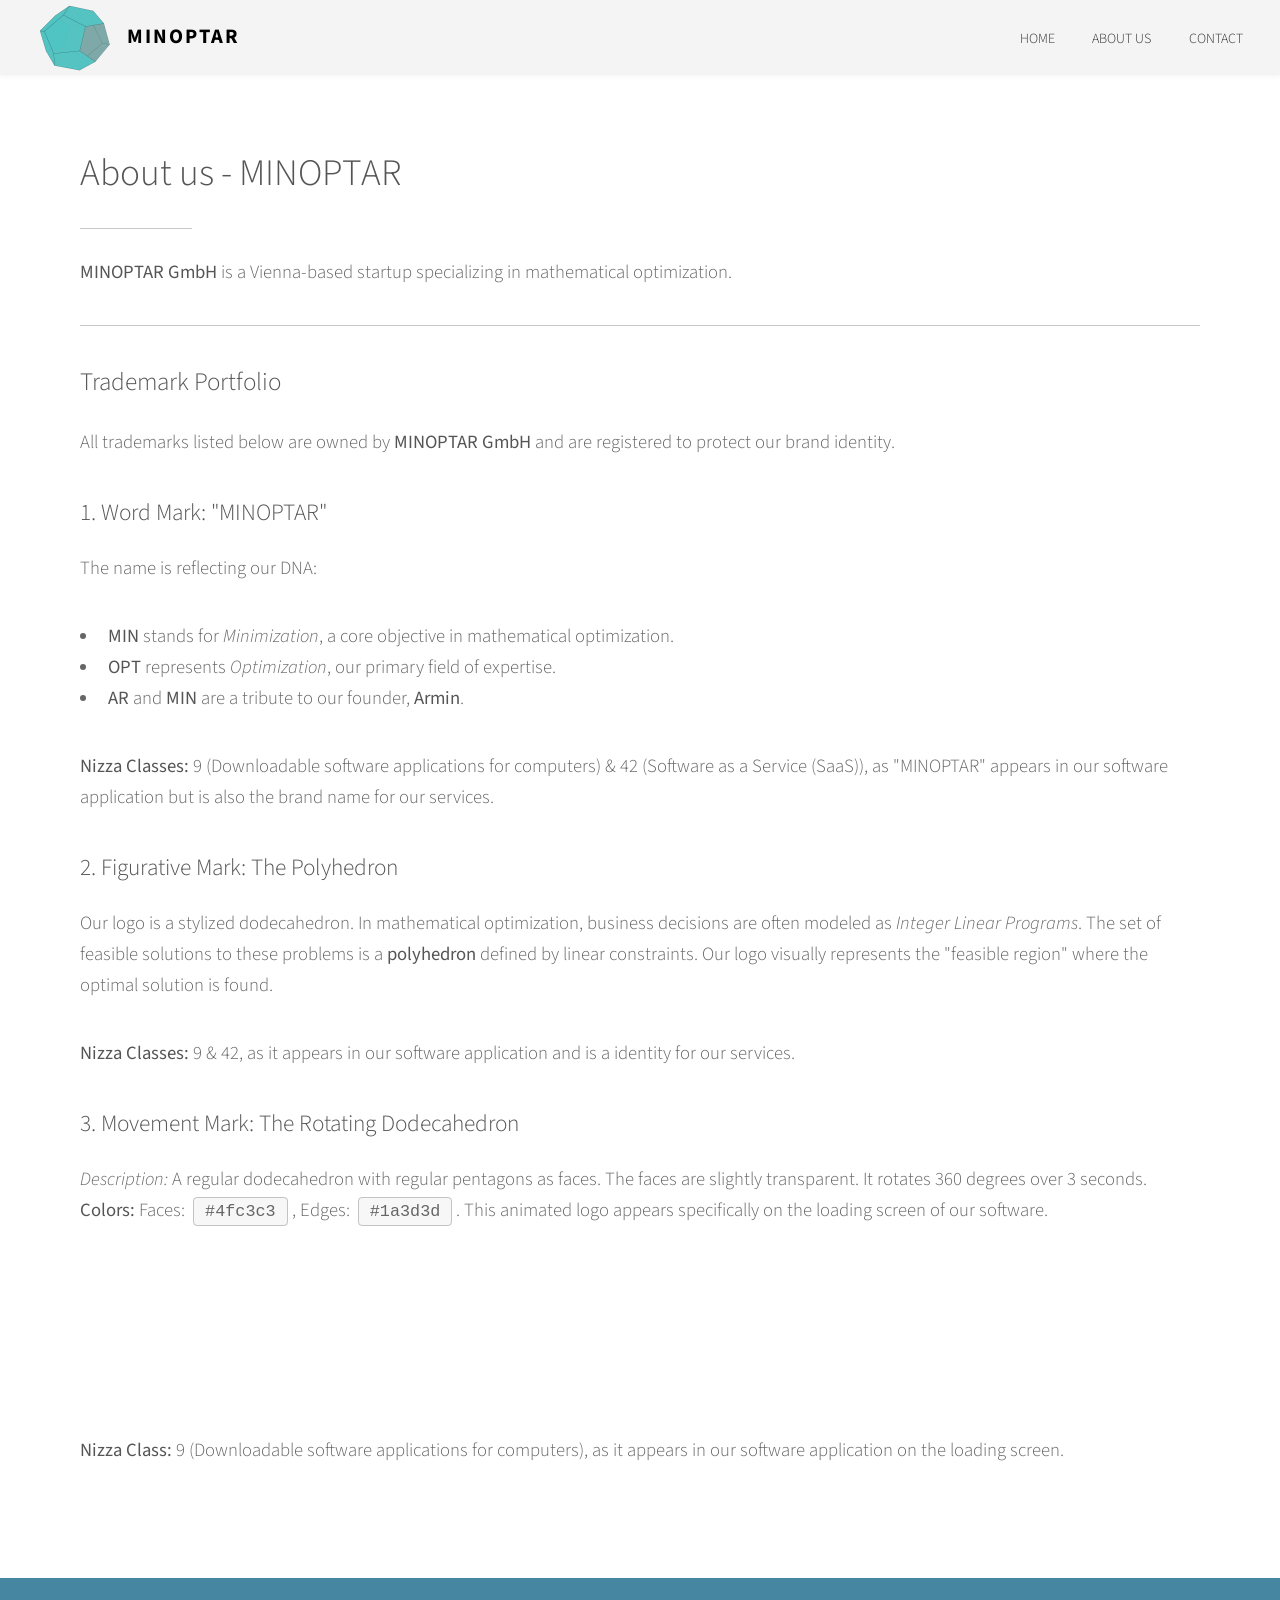
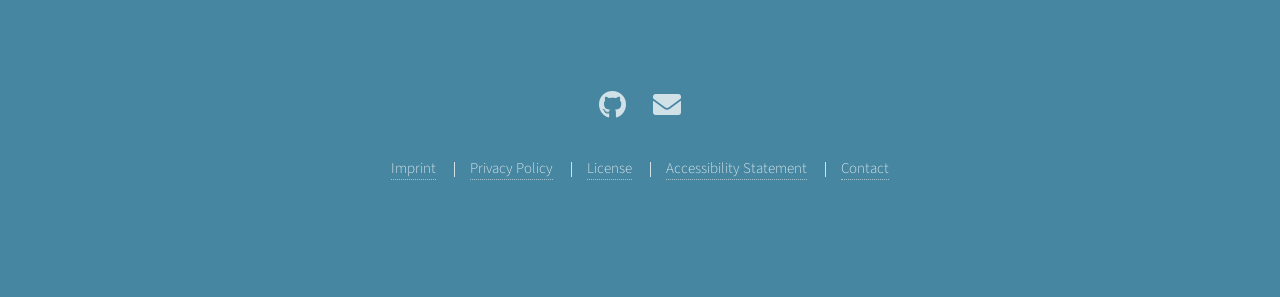
==== about.html @ 7746423c "barrieren fixen html lang eng und footer die logo beschreibungen hingeben" ====
<!DOCTYPE HTML>
<html lang="en">
<head>
    <title>About Us - MINOPTAR GmbH</title>
    <meta charset="utf-8" />
    <link rel="stylesheet" href="assets/css/main.css" />
</head>
<body>
    	<!-- Sticky Header Navigation -->
		<nav id="nav-sticky">
			<div class="nav-logo-container">
				<img src="images/logo_zoomed.png" alt="MINOPTAR Polyhedron Logo" class="nav-logo-img" />
				<span class="nav-logo-text">MINOPTAR</span>
			</div>
			<ul class="nav-links">
				<li><a href="index.html">Home</a></li>
				<li><a href="about.html">About Us</a></li>
				<li><a href="contact.html">Contact</a></li>
			</ul>
		</nav>
        
    <section class="main style1">
        <div class="container">
            <header class="major"><h2>About us - MINOPTAR</h2></header>
            <p><strong>MINOPTAR GmbH</strong> is a Vienna-based startup specializing in mathematical optimization.</p>

            <hr />
            <h3>Trademark Portfolio</h3>
            <p>All trademarks listed below are owned by <strong>MINOPTAR GmbH</strong> and are registered to protect our brand identity.</p>

            <div class="row">
                <!-- Word Mark -->
                <div class="col-12">
                    <h4>1. Word Mark: "MINOPTAR"</h4>
                    <p>The name is reflecting our DNA:
                        <ul>
                            <li><strong>MIN</strong> stands for <em>Minimization</em>, a core objective in mathematical optimization.</li>
                            <li><strong>OPT</strong> represents <em>Optimization</em>, our primary field of expertise.</li>
                            <li><strong>AR</strong> and <strong>MIN</strong> are a tribute to our founder, <strong>Armin</strong>.</li>
                        </ul>
                        <strong>Nizza Classes:</strong> 9 (Downloadable software applications for computers) & 42 (Software as a Service (SaaS)), as "MINOPTAR" appears in our software application but is also the brand name for our services.
                    </p>
                </div>

                <!-- Figurative Mark -->
                <div class="col-12">
                    <h4>2. Figurative Mark: The Polyhedron</h4>
                    <p>Our logo is a stylized dodecahedron. In mathematical optimization, business decisions are often modeled as <em>Integer Linear Programs</em>. The set of feasible solutions to these problems is a <strong>polyhedron</strong> defined by linear constraints. Our logo visually represents the "feasible region" where the optimal solution is found.</p>
                    <p><strong>Nizza Classes:</strong> 9 & 42, as it appears in our software application and is a identity for our services.</p>
                </div>

                <!-- Movement Mark -->
                <div class="col-12">
                    <h4>3. Movement Mark: The Rotating Dodecahedron</h4>
                    <p><em>Description:</em> A regular dodecahedron with regular pentagons as faces. The faces are slightly transparent. It rotates 360 degrees over 3 seconds. 
                        <strong>Colors:</strong> Faces: <code>#4fc3c3</code>, Edges: <code>#1a3d3d</code>. 
                        This animated logo appears specifically on the loading screen of our software.</p>
                        <video width="320" autoplay muted loop style="border-radius: 8px;" title="Animated MINOPTAR Logo" aria-label="A colored rotating dodecahedron on a transparent background">
                        <source src="videos/minoptar_motion_logo.mp4" type="video/mp4">
                        Your browser does not support the video tag.
                    </video>
                    <p><strong>Nizza Class:</strong> 9 (Downloadable software applications for computers), as it appears in our software application on the loading screen.</p>
                </div>
            </div>
        </div>
    </section>


    <!-- Footer -->
			<footer id="footer">
				<ul class="icons">
				<li><a href="https://github.com/ArminTabakovic/exercise-webshop" class="icon brands alt fa-github" aria-label="Visit our GitHub Repository"><span class="label">GitHub</span></a></li>
				<li><a href="contact.html" class="icon solid alt fa-envelope" aria-label="Send us an Email"><span class="label">Email</span></a></li>
				</ul>
				<ul class="copyright">
					<li><a href="imprint.html">Imprint</a></li>
					<li><a href="data-protection.html">Privacy Policy</a></li>
					<li><a href="license.html">License</a></li>
					<li><a href="accessibility.html">Accessibility Statement</a></li>
					<li><a href="contact.html">Contact</a></li>
				</ul>
			</footer>

		<!-- Scripts -->
			<script src="assets/js/jquery.min.js"></script>
			<script src="assets/js/jquery.scrolly.min.js"></script>
			<script src="assets/js/browser.min.js"></script>
			<script src="assets/js/breakpoints.min.js"></script>
			<script src="assets/js/util.js"></script>
			<script src="assets/js/main.js"></script>
</body>
</html>
---- assets/css/main.css ----
@import url("fontawesome-all.min.css");
@import url("https://fonts.googleapis.com/css?family=Source+Sans+Pro:300,300italic,400,400italic");

/*
	Photon by HTML5 UP
	html5up.net | @ajlkn
	Free for personal and commercial use under the CCA 3.0 license (html5up.net/license)
*/

html, body, div, span, applet, object,
iframe, h1, h2, h3, h4, h5, h6, p, blockquote,
pre, a, abbr, acronym, address, big, cite,
code, del, dfn, em, img, ins, kbd, q, s, samp,
small, strike, strong, sub, sup, tt, var, b,
u, i, center, dl, dt, dd, ol, ul, li, fieldset,
form, label, legend, table, caption, tbody,
tfoot, thead, tr, th, td, article, aside,
canvas, details, embed, figure, figcaption,
footer, header, hgroup, menu, nav, output, ruby,
section, summary, time, mark, audio, video {
	margin: 0;
	padding: 0;
	border: 0;
	font-size: 100%;
	font: inherit;
	vertical-align: baseline;}

article, aside, details, figcaption, figure,
footer, header, hgroup, menu, nav, section {
	display: block;}

body {
	line-height: 1;
}

ol, ul {
	list-style: none;
}

blockquote, q {
	quotes: none;
}

	blockquote:before, blockquote:after, q:before, q:after {
		content: '';
		content: none;
	}

table {
	border-collapse: collapse;
	border-spacing: 0;
}

body {
	-webkit-text-size-adjust: none;
}

mark {
	background-color: transparent;
	color: inherit;
}

input::-moz-focus-inner {
	border: 0;
	padding: 0;
}

input, select, textarea {
	-moz-appearance: none;
	-webkit-appearance: none;
	-ms-appearance: none;
	appearance: none;
}

/* Basic */

	html {
		box-sizing: border-box;
	}

	*, *:before, *:after {
		box-sizing: inherit;
	}

	body {
		background: #fff;
	}

		body.is-preload *, body.is-preload *:before, body.is-preload *:after {
			-moz-animation: none !important;
			-webkit-animation: none !important;
			-ms-animation: none !important;
			animation: none !important;
			-moz-transition: none !important;
			-webkit-transition: none !important;
			-ms-transition: none !important;
			transition: none !important;
		}

	body, input, select, textarea {
		color: #666;
		font-family: "Source Sans Pro", Helvetica, sans-serif;
		font-size: 16pt;
		font-weight: 300;
		line-height: 1.65em;
	}

	a {
		-moz-transition: color 0.2s ease-in-out, border-color 0.2s ease-in-out;
		-webkit-transition: color 0.2s ease-in-out, border-color 0.2s ease-in-out;
		-ms-transition: color 0.2s ease-in-out, border-color 0.2s ease-in-out;
		transition: color 0.2s ease-in-out, border-color 0.2s ease-in-out;
		border-bottom: dotted 1px #666;
		color: inherit;
		text-decoration: none;
	}

		a:hover {
			border-bottom-color: transparent !important;
			color: #6bd4c8;
		}

	strong, b {
		color: #555;
		font-weight: 400;
	}

	em, i {
		font-style: italic;
	}

	p {
		margin: 0 0 2em 0;
	}

	h1, h2, h3, h4, h5, h6 {
		color: #555;
		line-height: 1em;
		margin: 0 0 1em 0;
	}

		h1 a, h2 a, h3 a, h4 a, h5 a, h6 a {
			color: inherit;
			text-decoration: none;
		}

	h1 {
		font-size: 2.25em;
		line-height: 1.35em;
	}

	h2 {
		font-size: 2em;
		line-height: 1.35em;
	}

	h3 {
		font-size: 1.35em;
		line-height: 1.5em;
	}

	h4 {
		font-size: 1.25em;
		line-height: 1.5em;
	}

	h5 {
		font-size: 0.9em;
		line-height: 1.5em;
	}

	h6 {
		font-size: 0.7em;
		line-height: 1.5em;
	}

	sub {
		font-size: 0.8em;
		position: relative;
		top: 0.5em;
	}

	sup {
		font-size: 0.8em;
		position: relative;
		top: -0.5em;
	}

	hr {
		border: 0;
		border-bottom: solid 1px rgba(144, 144, 144, 0.5);
		margin: 2em 0;
	}

		hr.major {
			margin: 3em 0;
		}

	blockquote {
		border-left: solid 4px rgba(144, 144, 144, 0.5);
		font-style: italic;
		margin: 0 0 2em 0;
		padding: 0.5em 0 0.5em 2em;
	}

	code {
		background: rgba(144, 144, 144, 0.075);
		border-radius: 4px;
		border: solid 1px rgba(144, 144, 144, 0.5);
		font-family: "Courier New", monospace;
		font-size: 0.9em;
		margin: 0 0.25em;
		padding: 0.25em 0.65em;
	}

	pre {
		-webkit-overflow-scrolling: touch;
		font-family: "Courier New", monospace;
		font-size: 0.9em;
		margin: 0 0 2em 0;
	}

		pre code {
			display: block;
			line-height: 1.75em;
			padding: 1em 1.5em;
			overflow-x: auto;
		}

	.align-left {
		text-align: left;
	}

	.align-center {
		text-align: center;
	}

	.align-right {
		text-align: right;
	}

/* Container */

	.container {
		margin: 0 auto;
		max-width: calc(100% - 4em);
		width: 60em;
	}

		.container.xsmall {
			width: 15em;
		}

		.container.small {
			width: 30em;
		}

		.container.medium {
			width: 45em;
		}

		.container.large {
			width: 75em;
		}

		.container.xlarge {
			width: 90em;
		}

		.container.max {
			width: 100%;
		}

		@media screen and (max-width: 980px) {

			.container {
				max-width: 100% !important;
				width: 100% !important;
			}

		}

		@media screen and (max-width: 480px) {

			.container {
				max-width: calc(100% - 3em);
			}

		}

/* Row */

	.row {
		display: flex;
		flex-wrap: wrap;
		box-sizing: border-box;
		align-items: stretch;
	}

		.row > * {
			box-sizing: border-box;
		}

		.row.gtr-uniform > * > :last-child {
			margin-bottom: 0;
		}

		.row.aln-left {
			justify-content: flex-start;
		}

		.row.aln-center {
			justify-content: center;
		}

		.row.aln-right {
			justify-content: flex-end;
		}

		.row.aln-top {
			align-items: flex-start;
		}

		.row.aln-middle {
			align-items: center;
		}

		.row.aln-bottom {
			align-items: flex-end;
		}

		.row > .imp {
			order: -1;
		}

		.row > .col-1 {
			width: 8.33333%;
		}

		.row > .off-1 {
			margin-left: 8.33333%;
		}

		.row > .col-2 {
			width: 16.66667%;
		}

		.row > .off-2 {
			margin-left: 16.66667%;
		}

		.row > .col-3 {
			width: 25%;
		}

		.row > .off-3 {
			margin-left: 25%;
		}

		.row > .col-4 {
			width: 33.33333%;
		}

		.row > .off-4 {
			margin-left: 33.33333%;
		}

		.row > .col-5 {
			width: 41.66667%;
		}

		.row > .off-5 {
			margin-left: 41.66667%;
		}

		.row > .col-6 {
			width: 50%;
		}

		.row > .off-6 {
			margin-left: 50%;
		}

		.row > .col-7 {
			width: 58.33333%;
		}

		.row > .off-7 {
			margin-left: 58.33333%;
		}

		.row > .col-8 {
			width: 66.66667%;
		}

		.row > .off-8 {
			margin-left: 66.66667%;
		}

		.row > .col-9 {
			width: 75%;
		}

		.row > .off-9 {
			margin-left: 75%;
		}

		.row > .col-10 {
			width: 83.33333%;
		}

		.row > .off-10 {
			margin-left: 83.33333%;
		}

		.row > .col-11 {
			width: 91.66667%;
		}

		.row > .off-11 {
			margin-left: 91.66667%;
		}

		.row > .col-12 {
			width: 100%;
		}

		.row > .off-12 {
			margin-left: 100%;
		}

		.row.gtr-0 {
			margin-top: 0;
			margin-left: 0em;
		}

			.row.gtr-0 > * {
				padding: 0 0 0 0em;
			}

			.row.gtr-0.gtr-uniform {
				margin-top: 0em;
			}

				.row.gtr-0.gtr-uniform > * {
					padding-top: 0em;
				}

		.row.gtr-25 {
			margin-top: 0;
			margin-left: -0.5em;
		}

			.row.gtr-25 > * {
				padding: 0 0 0 0.5em;
			}

			.row.gtr-25.gtr-uniform {
				margin-top: -0.5em;
			}

				.row.gtr-25.gtr-uniform > * {
					padding-top: 0.5em;
				}

		.row.gtr-50 {
			margin-top: 0;
			margin-left: -1em;
		}

			.row.gtr-50 > * {
				padding: 0 0 0 1em;
			}

			.row.gtr-50.gtr-uniform {
				margin-top: -1em;
			}

				.row.gtr-50.gtr-uniform > * {
					padding-top: 1em;
				}

		.row {
			margin-top: 0;
			margin-left: -2em;
		}

			.row > * {
				padding: 0 0 0 2em;
			}

			.row.gtr-uniform {
				margin-top: -2em;
			}

				.row.gtr-uniform > * {
					padding-top: 2em;
				}

		.row.gtr-150 {
			margin-top: 0;
			margin-left: -3em;
		}

			.row.gtr-150 > * {
				padding: 0 0 0 3em;
			}

			.row.gtr-150.gtr-uniform {
				margin-top: -3em;
			}

				.row.gtr-150.gtr-uniform > * {
					padding-top: 3em;
				}

		.row.gtr-200 {
			margin-top: 0;
			margin-left: -4em;
		}

			.row.gtr-200 > * {
				padding: 0 0 0 4em;
			}

			.row.gtr-200.gtr-uniform {
				margin-top: -4em;
			}

				.row.gtr-200.gtr-uniform > * {
					padding-top: 4em;
				}

		@media screen and (max-width: 1680px) {

			.row {
				display: flex;
				flex-wrap: wrap;
				box-sizing: border-box;
				align-items: stretch;
			}

				.row > * {
					box-sizing: border-box;
				}

				.row.gtr-uniform > * > :last-child {
					margin-bottom: 0;
				}

				.row.aln-left {
					justify-content: flex-start;
				}

				.row.aln-center {
					justify-content: center;
				}

				.row.aln-right {
					justify-content: flex-end;
				}

				.row.aln-top {
					align-items: flex-start;
				}

				.row.aln-middle {
					align-items: center;
				}

				.row.aln-bottom {
					align-items: flex-end;
				}

				.row > .imp-xlarge {
					order: -1;
				}

				.row > .col-1-xlarge {
					width: 8.33333%;
				}

				.row > .off-1-xlarge {
					margin-left: 8.33333%;
				}

				.row > .col-2-xlarge {
					width: 16.66667%;
				}

				.row > .off-2-xlarge {
					margin-left: 16.66667%;
				}

				.row > .col-3-xlarge {
					width: 25%;
				}

				.row > .off-3-xlarge {
					margin-left: 25%;
				}

				.row > .col-4-xlarge {
					width: 33.33333%;
				}

				.row > .off-4-xlarge {
					margin-left: 33.33333%;
				}

				.row > .col-5-xlarge {
					width: 41.66667%;
				}

				.row > .off-5-xlarge {
					margin-left: 41.66667%;
				}

				.row > .col-6-xlarge {
					width: 50%;
				}

				.row > .off-6-xlarge {
					margin-left: 50%;
				}

				.row > .col-7-xlarge {
					width: 58.33333%;
				}

				.row > .off-7-xlarge {
					margin-left: 58.33333%;
				}

				.row > .col-8-xlarge {
					width: 66.66667%;
				}

				.row > .off-8-xlarge {
					margin-left: 66.66667%;
				}

				.row > .col-9-xlarge {
					width: 75%;
				}

				.row > .off-9-xlarge {
					margin-left: 75%;
				}

				.row > .col-10-xlarge {
					width: 83.33333%;
				}

				.row > .off-10-xlarge {
					margin-left: 83.33333%;
				}

				.row > .col-11-xlarge {
					width: 91.66667%;
				}

				.row > .off-11-xlarge {
					margin-left: 91.66667%;
				}

				.row > .col-12-xlarge {
					width: 100%;
				}

				.row > .off-12-xlarge {
					margin-left: 100%;
				}

				.row.gtr-0 {
					margin-top: 0;
					margin-left: 0em;
				}

					.row.gtr-0 > * {
						padding: 0 0 0 0em;
					}

					.row.gtr-0.gtr-uniform {
						margin-top: 0em;
					}

						.row.gtr-0.gtr-uniform > * {
							padding-top: 0em;
						}

				.row.gtr-25 {
					margin-top: 0;
					margin-left: -0.5em;
				}

					.row.gtr-25 > * {
						padding: 0 0 0 0.5em;
					}

					.row.gtr-25.gtr-uniform {
						margin-top: -0.5em;
					}

						.row.gtr-25.gtr-uniform > * {
							padding-top: 0.5em;
						}

				.row.gtr-50 {
					margin-top: 0;
					margin-left: -1em;
				}

					.row.gtr-50 > * {
						padding: 0 0 0 1em;
					}

					.row.gtr-50.gtr-uniform {
						margin-top: -1em;
					}

						.row.gtr-50.gtr-uniform > * {
							padding-top: 1em;
						}

				.row {
					margin-top: 0;
					margin-left: -2em;
				}

					.row > * {
						padding: 0 0 0 2em;
					}

					.row.gtr-uniform {
						margin-top: -2em;
					}

						.row.gtr-uniform > * {
							padding-top: 2em;
						}

				.row.gtr-150 {
					margin-top: 0;
					margin-left: -3em;
				}

					.row.gtr-150 > * {
						padding: 0 0 0 3em;
					}

					.row.gtr-150.gtr-uniform {
						margin-top: -3em;
					}

						.row.gtr-150.gtr-uniform > * {
							padding-top: 3em;
						}

				.row.gtr-200 {
					margin-top: 0;
					margin-left: -4em;
				}

					.row.gtr-200 > * {
						padding: 0 0 0 4em;
					}

					.row.gtr-200.gtr-uniform {
						margin-top: -4em;
					}

						.row.gtr-200.gtr-uniform > * {
							padding-top: 4em;
						}

		}

		@media screen and (max-width: 1140px) {

			.row {
				display: flex;
				flex-wrap: wrap;
				box-sizing: border-box;
				align-items: stretch;
			}

				.row > * {
					box-sizing: border-box;
				}

				.row.gtr-uniform > * > :last-child {
					margin-bottom: 0;
				}

				.row.aln-left {
					justify-content: flex-start;
				}

				.row.aln-center {
					justify-content: center;
				}

				.row.aln-right {
					justify-content: flex-end;
				}

				.row.aln-top {
					align-items: flex-start;
				}

				.row.aln-middle {
					align-items: center;
				}

				.row.aln-bottom {
					align-items: flex-end;
				}

				.row > .imp-large {
					order: -1;
				}

				.row > .col-1-large {
					width: 8.33333%;
				}

				.row > .off-1-large {
					margin-left: 8.33333%;
				}

				.row > .col-2-large {
					width: 16.66667%;
				}

				.row > .off-2-large {
					margin-left: 16.66667%;
				}

				.row > .col-3-large {
					width: 25%;
				}

				.row > .off-3-large {
					margin-left: 25%;
				}

				.row > .col-4-large {
					width: 33.33333%;
				}

				.row > .off-4-large {
					margin-left: 33.33333%;
				}

				.row > .col-5-large {
					width: 41.66667%;
				}

				.row > .off-5-large {
					margin-left: 41.66667%;
				}

				.row > .col-6-large {
					width: 50%;
				}

				.row > .off-6-large {
					margin-left: 50%;
				}

				.row > .col-7-large {
					width: 58.33333%;
				}

				.row > .off-7-large {
					margin-left: 58.33333%;
				}

				.row > .col-8-large {
					width: 66.66667%;
				}

				.row > .off-8-large {
					margin-left: 66.66667%;
				}

				.row > .col-9-large {
					width: 75%;
				}

				.row > .off-9-large {
					margin-left: 75%;
				}

				.row > .col-10-large {
					width: 83.33333%;
				}

				.row > .off-10-large {
					margin-left: 83.33333%;
				}

				.row > .col-11-large {
					width: 91.66667%;
				}

				.row > .off-11-large {
					margin-left: 91.66667%;
				}

				.row > .col-12-large {
					width: 100%;
				}

				.row > .off-12-large {
					margin-left: 100%;
				}

				.row.gtr-0 {
					margin-top: 0;
					margin-left: 0em;
				}

					.row.gtr-0 > * {
						padding: 0 0 0 0em;
					}

					.row.gtr-0.gtr-uniform {
						margin-top: 0em;
					}

						.row.gtr-0.gtr-uniform > * {
							padding-top: 0em;
						}

				.row.gtr-25 {
					margin-top: 0;
					margin-left: -0.5em;
				}

					.row.gtr-25 > * {
						padding: 0 0 0 0.5em;
					}

					.row.gtr-25.gtr-uniform {
						margin-top: -0.5em;
					}

						.row.gtr-25.gtr-uniform > * {
							padding-top: 0.5em;
						}

				.row.gtr-50 {
					margin-top: 0;
					margin-left: -1em;
				}

					.row.gtr-50 > * {
						padding: 0 0 0 1em;
					}

					.row.gtr-50.gtr-uniform {
						margin-top: -1em;
					}

						.row.gtr-50.gtr-uniform > * {
							padding-top: 1em;
						}

				.row {
					margin-top: 0;
					margin-left: -2em;
				}

					.row > * {
						padding: 0 0 0 2em;
					}

					.row.gtr-uniform {
						margin-top: -2em;
					}

						.row.gtr-uniform > * {
							padding-top: 2em;
						}

				.row.gtr-150 {
					margin-top: 0;
					margin-left: -3em;
				}

					.row.gtr-150 > * {
						padding: 0 0 0 3em;
					}

					.row.gtr-150.gtr-uniform {
						margin-top: -3em;
					}

						.row.gtr-150.gtr-uniform > * {
							padding-top: 3em;
						}

				.row.gtr-200 {
					margin-top: 0;
					margin-left: -4em;
				}

					.row.gtr-200 > * {
						padding: 0 0 0 4em;
					}

					.row.gtr-200.gtr-uniform {
						margin-top: -4em;
					}

						.row.gtr-200.gtr-uniform > * {
							padding-top: 4em;
						}

		}

		@media screen and (max-width: 980px) {

			.row {
				display: flex;
				flex-wrap: wrap;
				box-sizing: border-box;
				align-items: stretch;
			}

				.row > * {
					box-sizing: border-box;
				}

				.row.gtr-uniform > * > :last-child {
					margin-bottom: 0;
				}

				.row.aln-left {
					justify-content: flex-start;
				}

				.row.aln-center {
					justify-content: center;
				}

				.row.aln-right {
					justify-content: flex-end;
				}

				.row.aln-top {
					align-items: flex-start;
				}

				.row.aln-middle {
					align-items: center;
				}

				.row.aln-bottom {
					align-items: flex-end;
				}

				.row > .imp-medium {
					order: -1;
				}

				.row > .col-1-medium {
					width: 8.33333%;
				}

				.row > .off-1-medium {
					margin-left: 8.33333%;
				}

				.row > .col-2-medium {
					width: 16.66667%;
				}

				.row > .off-2-medium {
					margin-left: 16.66667%;
				}

				.row > .col-3-medium {
					width: 25%;
				}

				.row > .off-3-medium {
					margin-left: 25%;
				}

				.row > .col-4-medium {
					width: 33.33333%;
				}

				.row > .off-4-medium {
					margin-left: 33.33333%;
				}

				.row > .col-5-medium {
					width: 41.66667%;
				}

				.row > .off-5-medium {
					margin-left: 41.66667%;
				}

				.row > .col-6-medium {
					width: 50%;
				}

				.row > .off-6-medium {
					margin-left: 50%;
				}

				.row > .col-7-medium {
					width: 58.33333%;
				}

				.row > .off-7-medium {
					margin-left: 58.33333%;
				}

				.row > .col-8-medium {
					width: 66.66667%;
				}

				.row > .off-8-medium {
					margin-left: 66.66667%;
				}

				.row > .col-9-medium {
					width: 75%;
				}

				.row > .off-9-medium {
					margin-left: 75%;
				}

				.row > .col-10-medium {
					width: 83.33333%;
				}

				.row > .off-10-medium {
					margin-left: 83.33333%;
				}

				.row > .col-11-medium {
					width: 91.66667%;
				}

				.row > .off-11-medium {
					margin-left: 91.66667%;
				}

				.row > .col-12-medium {
					width: 100%;
				}

				.row > .off-12-medium {
					margin-left: 100%;
				}

				.row.gtr-0 {
					margin-top: 0;
					margin-left: 0em;
				}

					.row.gtr-0 > * {
						padding: 0 0 0 0em;
					}

					.row.gtr-0.gtr-uniform {
						margin-top: 0em;
					}

						.row.gtr-0.gtr-uniform > * {
							padding-top: 0em;
						}

				.row.gtr-25 {
					margin-top: 0;
					margin-left: -0.5em;
				}

					.row.gtr-25 > * {
						padding: 0 0 0 0.5em;
					}

					.row.gtr-25.gtr-uniform {
						margin-top: -0.5em;
					}

						.row.gtr-25.gtr-uniform > * {
							padding-top: 0.5em;
						}

				.row.gtr-50 {
					margin-top: 0;
					margin-left: -1em;
				}

					.row.gtr-50 > * {
						padding: 0 0 0 1em;
					}

					.row.gtr-50.gtr-uniform {
						margin-top: -1em;
					}

						.row.gtr-50.gtr-uniform > * {
							padding-top: 1em;
						}

				.row {
					margin-top: 0;
					margin-left: -2em;
				}

					.row > * {
						padding: 0 0 0 2em;
					}

					.row.gtr-uniform {
						margin-top: -2em;
					}

						.row.gtr-uniform > * {
							padding-top: 2em;
						}

				.row.gtr-150 {
					margin-top: 0;
					margin-left: -3em;
				}

					.row.gtr-150 > * {
						padding: 0 0 0 3em;
					}

					.row.gtr-150.gtr-uniform {
						margin-top: -3em;
					}

						.row.gtr-150.gtr-uniform > * {
							padding-top: 3em;
						}

				.row.gtr-200 {
					margin-top: 0;
					margin-left: -4em;
				}

					.row.gtr-200 > * {
						padding: 0 0 0 4em;
					}

					.row.gtr-200.gtr-uniform {
						margin-top: -4em;
					}

						.row.gtr-200.gtr-uniform > * {
							padding-top: 4em;
						}

		}

		@media screen and (max-width: 736px) {

			.row {
				display: flex;
				flex-wrap: wrap;
				box-sizing: border-box;
				align-items: stretch;
			}

				.row > * {
					box-sizing: border-box;
				}

				.row.gtr-uniform > * > :last-child {
					margin-bottom: 0;
				}

				.row.aln-left {
					justify-content: flex-start;
				}

				.row.aln-center {
					justify-content: center;
				}

				.row.aln-right {
					justify-content: flex-end;
				}

				.row.aln-top {
					align-items: flex-start;
				}

				.row.aln-middle {
					align-items: center;
				}

				.row.aln-bottom {
					align-items: flex-end;
				}

				.row > .imp-small {
					order: -1;
				}

				.row > .col-1-small {
					width: 8.33333%;
				}

				.row > .off-1-small {
					margin-left: 8.33333%;
				}

				.row > .col-2-small {
					width: 16.66667%;
				}

				.row > .off-2-small {
					margin-left: 16.66667%;
				}

				.row > .col-3-small {
					width: 25%;
				}

				.row > .off-3-small {
					margin-left: 25%;
				}

				.row > .col-4-small {
					width: 33.33333%;
				}

				.row > .off-4-small {
					margin-left: 33.33333%;
				}

				.row > .col-5-small {
					width: 41.66667%;
				}

				.row > .off-5-small {
					margin-left: 41.66667%;
				}

				.row > .col-6-small {
					width: 50%;
				}

				.row > .off-6-small {
					margin-left: 50%;
				}

				.row > .col-7-small {
					width: 58.33333%;
				}

				.row > .off-7-small {
					margin-left: 58.33333%;
				}

				.row > .col-8-small {
					width: 66.66667%;
				}

				.row > .off-8-small {
					margin-left: 66.66667%;
				}

				.row > .col-9-small {
					width: 75%;
				}

				.row > .off-9-small {
					margin-left: 75%;
				}

				.row > .col-10-small {
					width: 83.33333%;
				}

				.row > .off-10-small {
					margin-left: 83.33333%;
				}

				.row > .col-11-small {
					width: 91.66667%;
				}

				.row > .off-11-small {
					margin-left: 91.66667%;
				}

				.row > .col-12-small {
					width: 100%;
				}

				.row > .off-12-small {
					margin-left: 100%;
				}

				.row.gtr-0 {
					margin-top: 0;
					margin-left: 0em;
				}

					.row.gtr-0 > * {
						padding: 0 0 0 0em;
					}

					.row.gtr-0.gtr-uniform {
						margin-top: 0em;
					}

						.row.gtr-0.gtr-uniform > * {
							padding-top: 0em;
						}

				.row.gtr-25 {
					margin-top: 0;
					margin-left: -0.5em;
				}

					.row.gtr-25 > * {
						padding: 0 0 0 0.5em;
					}

					.row.gtr-25.gtr-uniform {
						margin-top: -0.5em;
					}

						.row.gtr-25.gtr-uniform > * {
							padding-top: 0.5em;
						}

				.row.gtr-50 {
					margin-top: 0;
					margin-left: -1em;
				}

					.row.gtr-50 > * {
						padding: 0 0 0 1em;
					}

					.row.gtr-50.gtr-uniform {
						margin-top: -1em;
					}

						.row.gtr-50.gtr-uniform > * {
							padding-top: 1em;
						}

				.row {
					margin-top: 0;
					margin-left: -2em;
				}

					.row > * {
						padding: 0 0 0 2em;
					}

					.row.gtr-uniform {
						margin-top: -2em;
					}

						.row.gtr-uniform > * {
							padding-top: 2em;
						}

				.row.gtr-150 {
					margin-top: 0;
					margin-left: -3em;
				}

					.row.gtr-150 > * {
						padding: 0 0 0 3em;
					}

					.row.gtr-150.gtr-uniform {
						margin-top: -3em;
					}

						.row.gtr-150.gtr-uniform > * {
							padding-top: 3em;
						}

				.row.gtr-200 {
					margin-top: 0;
					margin-left: -4em;
				}

					.row.gtr-200 > * {
						padding: 0 0 0 4em;
					}

					.row.gtr-200.gtr-uniform {
						margin-top: -4em;
					}

						.row.gtr-200.gtr-uniform > * {
							padding-top: 4em;
						}

		}

		@media screen and (max-width: 480px) {

			.row {
				display: flex;
				flex-wrap: wrap;
				box-sizing: border-box;
				align-items: stretch;
			}

				.row > * {
					box-sizing: border-box;
				}

				.row.gtr-uniform > * > :last-child {
					margin-bottom: 0;
				}

				.row.aln-left {
					justify-content: flex-start;
				}

				.row.aln-center {
					justify-content: center;
				}

				.row.aln-right {
					justify-content: flex-end;
				}

				.row.aln-top {
					align-items: flex-start;
				}

				.row.aln-middle {
					align-items: center;
				}

				.row.aln-bottom {
					align-items: flex-end;
				}

				.row > .imp-xsmall {
					order: -1;
				}

				.row > .col-1-xsmall {
					width: 8.33333%;
				}

				.row > .off-1-xsmall {
					margin-left: 8.33333%;
				}

				.row > .col-2-xsmall {
					width: 16.66667%;
				}

				.row > .off-2-xsmall {
					margin-left: 16.66667%;
				}

				.row > .col-3-xsmall {
					width: 25%;
				}

				.row > .off-3-xsmall {
					margin-left: 25%;
				}

				.row > .col-4-xsmall {
					width: 33.33333%;
				}

				.row > .off-4-xsmall {
					margin-left: 33.33333%;
				}

				.row > .col-5-xsmall {
					width: 41.66667%;
				}

				.row > .off-5-xsmall {
					margin-left: 41.66667%;
				}

				.row > .col-6-xsmall {
					width: 50%;
				}

				.row > .off-6-xsmall {
					margin-left: 50%;
				}

				.row > .col-7-xsmall {
					width: 58.33333%;
				}

				.row > .off-7-xsmall {
					margin-left: 58.33333%;
				}

				.row > .col-8-xsmall {
					width: 66.66667%;
				}

				.row > .off-8-xsmall {
					margin-left: 66.66667%;
				}

				.row > .col-9-xsmall {
					width: 75%;
				}

				.row > .off-9-xsmall {
					margin-left: 75%;
				}

				.row > .col-10-xsmall {
					width: 83.33333%;
				}

				.row > .off-10-xsmall {
					margin-left: 83.33333%;
				}

				.row > .col-11-xsmall {
					width: 91.66667%;
				}

				.row > .off-11-xsmall {
					margin-left: 91.66667%;
				}

				.row > .col-12-xsmall {
					width: 100%;
				}

				.row > .off-12-xsmall {
					margin-left: 100%;
				}

				.row.gtr-0 {
					margin-top: 0;
					margin-left: 0em;
				}

					.row.gtr-0 > * {
						padding: 0 0 0 0em;
					}

					.row.gtr-0.gtr-uniform {
						margin-top: 0em;
					}

						.row.gtr-0.gtr-uniform > * {
							padding-top: 0em;
						}

				.row.gtr-25 {
					margin-top: 0;
					margin-left: -0.5em;
				}

					.row.gtr-25 > * {
						padding: 0 0 0 0.5em;
					}

					.row.gtr-25.gtr-uniform {
						margin-top: -0.5em;
					}

						.row.gtr-25.gtr-uniform > * {
							padding-top: 0.5em;
						}

				.row.gtr-50 {
					margin-top: 0;
					margin-left: -1em;
				}

					.row.gtr-50 > * {
						padding: 0 0 0 1em;
					}

					.row.gtr-50.gtr-uniform {
						margin-top: -1em;
					}

						.row.gtr-50.gtr-uniform > * {
							padding-top: 1em;
						}

				.row {
					margin-top: 0;
					margin-left: -2em;
				}

					.row > * {
						padding: 0 0 0 2em;
					}

					.row.gtr-uniform {
						margin-top: -2em;
					}

						.row.gtr-uniform > * {
							padding-top: 2em;
						}

				.row.gtr-150 {
					margin-top: 0;
					margin-left: -3em;
				}

					.row.gtr-150 > * {
						padding: 0 0 0 3em;
					}

					.row.gtr-150.gtr-uniform {
						margin-top: -3em;
					}

						.row.gtr-150.gtr-uniform > * {
							padding-top: 3em;
						}

				.row.gtr-200 {
					margin-top: 0;
					margin-left: -4em;
				}

					.row.gtr-200 > * {
						padding: 0 0 0 4em;
					}

					.row.gtr-200.gtr-uniform {
						margin-top: -4em;
					}

						.row.gtr-200.gtr-uniform > * {
							padding-top: 4em;
						}

		}

		@media screen and (max-width: 320px) {

			.row {
				display: flex;
				flex-wrap: wrap;
				box-sizing: border-box;
				align-items: stretch;
			}

				.row > * {
					box-sizing: border-box;
				}

				.row.gtr-uniform > * > :last-child {
					margin-bottom: 0;
				}

				.row.aln-left {
					justify-content: flex-start;
				}

				.row.aln-center {
					justify-content: center;
				}

				.row.aln-right {
					justify-content: flex-end;
				}

				.row.aln-top {
					align-items: flex-start;
				}

				.row.aln-middle {
					align-items: center;
				}

				.row.aln-bottom {
					align-items: flex-end;
				}

				.row > .imp-xxsmall {
					order: -1;
				}

				.row > .col-1-xxsmall {
					width: 8.33333%;
				}

				.row > .off-1-xxsmall {
					margin-left: 8.33333%;
				}

				.row > .col-2-xxsmall {
					width: 16.66667%;
				}

				.row > .off-2-xxsmall {
					margin-left: 16.66667%;
				}

				.row > .col-3-xxsmall {
					width: 25%;
				}

				.row > .off-3-xxsmall {
					margin-left: 25%;
				}

				.row > .col-4-xxsmall {
					width: 33.33333%;
				}

				.row > .off-4-xxsmall {
					margin-left: 33.33333%;
				}

				.row > .col-5-xxsmall {
					width: 41.66667%;
				}

				.row > .off-5-xxsmall {
					margin-left: 41.66667%;
				}

				.row > .col-6-xxsmall {
					width: 50%;
				}

				.row > .off-6-xxsmall {
					margin-left: 50%;
				}

				.row > .col-7-xxsmall {
					width: 58.33333%;
				}

				.row > .off-7-xxsmall {
					margin-left: 58.33333%;
				}

				.row > .col-8-xxsmall {
					width: 66.66667%;
				}

				.row > .off-8-xxsmall {
					margin-left: 66.66667%;
				}

				.row > .col-9-xxsmall {
					width: 75%;
				}

				.row > .off-9-xxsmall {
					margin-left: 75%;
				}

				.row > .col-10-xxsmall {
					width: 83.33333%;
				}

				.row > .off-10-xxsmall {
					margin-left: 83.33333%;
				}

				.row > .col-11-xxsmall {
					width: 91.66667%;
				}

				.row > .off-11-xxsmall {
					margin-left: 91.66667%;
				}

				.row > .col-12-xxsmall {
					width: 100%;
				}

				.row > .off-12-xxsmall {
					margin-left: 100%;
				}

				.row.gtr-0 {
					margin-top: 0;
					margin-left: 0em;
				}

					.row.gtr-0 > * {
						padding: 0 0 0 0em;
					}

					.row.gtr-0.gtr-uniform {
						margin-top: 0em;
					}

						.row.gtr-0.gtr-uniform > * {
							padding-top: 0em;
						}

				.row.gtr-25 {
					margin-top: 0;
					margin-left: -0.5em;
				}

					.row.gtr-25 > * {
						padding: 0 0 0 0.5em;
					}

					.row.gtr-25.gtr-uniform {
						margin-top: -0.5em;
					}

						.row.gtr-25.gtr-uniform > * {
							padding-top: 0.5em;
						}

				.row.gtr-50 {
					margin-top: 0;
					margin-left: -1em;
				}

					.row.gtr-50 > * {
						padding: 0 0 0 1em;
					}

					.row.gtr-50.gtr-uniform {
						margin-top: -1em;
					}

						.row.gtr-50.gtr-uniform > * {
							padding-top: 1em;
						}

				.row {
					margin-top: 0;
					margin-left: -2em;
				}

					.row > * {
						padding: 0 0 0 2em;
					}

					.row.gtr-uniform {
						margin-top: -2em;
					}

						.row.gtr-uniform > * {
							padding-top: 2em;
						}

				.row.gtr-150 {
					margin-top: 0;
					margin-left: -3em;
				}

					.row.gtr-150 > * {
						padding: 0 0 0 3em;
					}

					.row.gtr-150.gtr-uniform {
						margin-top: -3em;
					}

						.row.gtr-150.gtr-uniform > * {
							padding-top: 3em;
						}

				.row.gtr-200 {
					margin-top: 0;
					margin-left: -4em;
				}

					.row.gtr-200 > * {
						padding: 0 0 0 4em;
					}

					.row.gtr-200.gtr-uniform {
						margin-top: -4em;
					}

						.row.gtr-200.gtr-uniform > * {
							padding-top: 4em;
						}

		}

/* Section/Article */

	section.special, article.special {
		text-align: center;
	}

	header p {
		color: #999;
		margin: 0 0 1.5em 0;
		position: relative;
	}

	header h2 + p {
		font-size: 1.25em;
		line-height: 1.5em;
		margin-top: -1em;
	}

	header h3 + p {
		font-size: 1.1em;
		line-height: 1.5em;
		margin-top: -0.8em;
	}

	header h4 + p,
	header h5 + p,
	header h6 + p {
		font-size: 0.9em;
		line-height: 1.5em;
		margin-top: -0.6em;
	}

	header.major {
		margin: 0 0 1em 0;
	}

		header.major:after {
			background: rgba(144, 144, 144, 0.5);
			content: '';
			display: inline-block;
			height: 1px;
			margin-top: 1.5em;
			width: 6em;
		}

		header.major h2, header.major h3, header.major h4, header.major h5, header.major h6 {
			margin: 0;
		}

		header.major p {
			margin: 0.7em 0 0 0;
		}

	header.special {
		text-align: center;
	}

/* Form */

	form {
		margin: 0 0 2em 0;
	}

	label {
		color: #555;
		display: block;
		font-size: 0.9em;
		font-weight: 400;
		margin: 0 0 1em 0;
	}

	input[type="text"],
	input[type="password"],
	input[type="email"],
	select,
	textarea {
		-moz-appearance: none;
		-webkit-appearance: none;
		-ms-appearance: none;
		appearance: none;
		background: rgba(144, 144, 144, 0.075);
		border-radius: 4px;
		border: none;
		border: solid 1px rgba(144, 144, 144, 0.5);
		color: inherit;
		display: block;
		outline: 0;
		padding: 0 1em;
		text-decoration: none;
		width: 100%;
	}

		input[type="text"]:invalid,
		input[type="password"]:invalid,
		input[type="email"]:invalid,
		select:invalid,
		textarea:invalid {
			box-shadow: none;
		}

		input[type="text"]:focus,
		input[type="password"]:focus,
		input[type="email"]:focus,
		select:focus,
		textarea:focus {
			border-color: #6bd4c8;
		}

	select {
		background-image: url("data:image/svg+xml;charset=utf8,%3Csvg xmlns='http://www.w3.org/2000/svg' width='40' height='40' preserveAspectRatio='none' viewBox='0 0 40 40'%3E%3Cpath d='M9.4,12.3l10.4,10.4l10.4-10.4c0.2-0.2,0.5-0.4,0.9-0.4c0.3,0,0.6,0.1,0.9,0.4l3.3,3.3c0.2,0.2,0.4,0.5,0.4,0.9 c0,0.4-0.1,0.6-0.4,0.9L20.7,31.9c-0.2,0.2-0.5,0.4-0.9,0.4c-0.3,0-0.6-0.1-0.9-0.4L4.3,17.3c-0.2-0.2-0.4-0.5-0.4-0.9 c0-0.4,0.1-0.6,0.4-0.9l3.3-3.3c0.2-0.2,0.5-0.4,0.9-0.4S9.1,12.1,9.4,12.3z' fill='rgba(144, 144, 144, 0.5)' /%3E%3C/svg%3E");
		background-size: 1.25rem;
		background-repeat: no-repeat;
		background-position: calc(100% - 1rem) center;
		height: 2.75em;
		padding-right: 2.75em;
		text-overflow: ellipsis;
	}

		select option {
			color: #555;
			background: #fff;
		}

		select:focus::-ms-value {
			background-color: transparent;
		}

		select::-ms-expand {
			display: none;
		}

	input[type="text"],
	input[type="password"],
	input[type="email"],
	select {
		height: 2.75em;
	}

	textarea {
		padding: 0.75em 1em;
	}

	input[type="checkbox"],
	input[type="radio"] {
		-moz-appearance: none;
		-webkit-appearance: none;
		-ms-appearance: none;
		appearance: none;
		display: block;
		float: left;
		margin-right: -2em;
		opacity: 0;
		width: 1em;
		z-index: -1;
	}

		input[type="checkbox"] + label,
		input[type="radio"] + label {
			text-decoration: none;
			color: #666;
			cursor: pointer;
			display: inline-block;
			font-size: 1em;
			font-weight: 300;
			padding-left: 2.4em;
			padding-right: 0.75em;
			position: relative;
		}

			input[type="checkbox"] + label:before,
			input[type="radio"] + label:before {
				-moz-osx-font-smoothing: grayscale;
				-webkit-font-smoothing: antialiased;
				display: inline-block;
				font-style: normal;
				font-variant: normal;
				text-rendering: auto;
				line-height: 1;
				text-transform: none !important;
				font-family: 'Font Awesome 5 Free';
				font-weight: 900;
			}

			input[type="checkbox"] + label:before,
			input[type="radio"] + label:before {
				background: rgba(144, 144, 144, 0.075);
				border-radius: 4px;
				border: solid 1px rgba(144, 144, 144, 0.5);
				content: '';
				display: inline-block;
				font-size: 0.8em;
				height: 2.0625em;
				left: 0;
				line-height: 2.0625em;
				position: absolute;
				text-align: center;
				top: 0;
				width: 2.0625em;
			}

		input[type="checkbox"]:checked + label:before,
		input[type="radio"]:checked + label:before {
			background: #666666;
			border-color: #666666;
			color: #ffffff;
			content: '\f00c';
		}

		input[type="checkbox"]:focus + label:before,
		input[type="radio"]:focus + label:before {
			border-color: #6bd4c8;
		}

	input[type="checkbox"] + label:before {
		border-radius: 4px;
	}

	input[type="radio"] + label:before {
		border-radius: 100%;
	}

	::-webkit-input-placeholder {
		color: #999 !important;
		opacity: 1.0;
	}

	:-moz-placeholder {
		color: #999 !important;
		opacity: 1.0;
	}

	::-moz-placeholder {
		color: #999 !important;
		opacity: 1.0;
	}

	:-ms-input-placeholder {
		color: #999 !important;
		opacity: 1.0;
	}

/* Box */

	.box {
		border-radius: 4px;
		border: solid 1px rgba(144, 144, 144, 0.5);
		margin-bottom: 2em;
		padding: 1.5em;
	}

		.box > :last-child,
		.box > :last-child > :last-child,
		.box > :last-child > :last-child > :last-child {
			margin-bottom: 0;
		}

		.box.alt {
			border: 0;
			border-radius: 0;
			padding: 0;
		}

/* Icon */

	.icon {
		text-decoration: none;
		border-bottom: none;
		position: relative;
	}

		.icon:before {
			-moz-osx-font-smoothing: grayscale;
			-webkit-font-smoothing: antialiased;
			display: inline-block;
			font-style: normal;
			font-variant: normal;
			text-rendering: auto;
			line-height: 1;
			text-transform: none !important;
			font-family: 'Font Awesome 5 Free';
			font-weight: 400;
		}

		.icon > .label {
			display: none;
		}

		.icon:before {
			line-height: inherit;
		}

		.icon.solid:before {
			font-weight: 900 !important;
		}

		.icon.brands:before {
			font-family: 'Font Awesome 5 Brands';
		}

		.icon.style1:before {
			color: #c3e895;
		}

		.icon.style2:before {
			color: #8addaa;
		}

		.icon.style3:before {
			color: #6bd4c8;
		}

		.icon.style4:before {
			color: #57aed3;
		}

		.icon.style5:before {
			color: #4a87d3;
		}

		.icon.style6:before {
			color: #6b88e6;
		}

		.icon.major {
			text-decoration: none;
			color: #555;
			cursor: default;
			display: inline-block;
			margin: 0 0 1.5em 0;
		}

			.icon.major:before {
				-moz-osx-font-smoothing: grayscale;
				-webkit-font-smoothing: antialiased;
				display: inline-block;
				font-style: normal;
				font-variant: normal;
				text-rendering: auto;
				line-height: 1;
				text-transform: none !important;
				font-family: 'Font Awesome 5 Free';
				font-weight: 400;
			}

			.icon.major:before {
				font-size: 4em;
				line-height: 1em;
			}

/* Image */

	.image {
		border-radius: 4px;
		border: 0;
		display: inline-block;
		position: relative;
	}

		.image img {
			border-radius: 4px;
			display: block;
		}

		.image.left {
			float: left;
			padding: 0 1.5em 1em 0;
			top: 0.25em;
		}

		.image.right {
			float: right;
			padding: 0 0 1em 1.5em;
			top: 0.25em;
		}

		.image.left, .image.right {
			max-width: 40%;
		}

			.image.left img, .image.right img {
				width: 100%;
			}

		.image.fit {
			display: block;
			margin: 0 0 2em 0;
			width: 100%;
		}

			.image.fit img {
				width: 100%;
			}

/* List */

	ol {
		list-style: decimal;
		margin: 0 0 2em 0;
		padding-left: 1.25em;
	}

		ol li {
			padding-left: 0.25em;
		}

	ul {
		list-style: disc;
		margin: 0 0 2em 0;
		padding-left: 1em;
	}

		ul li {
			padding-left: 0.5em;
		}

		ul.alt {
			list-style: none;
			padding-left: 0;
		}

			ul.alt li {
				border-top: solid 1px rgba(144, 144, 144, 0.5);
				padding: 0.5em 0;
			}

				ul.alt li:first-child {
					border-top: 0;
					padding-top: 0;
				}

	dl {
		margin: 0 0 2em 0;
	}

/* Actions */

	ul.actions {
		display: -moz-flex;
		display: -webkit-flex;
		display: -ms-flex;
		display: flex;
		cursor: default;
		list-style: none;
		margin-left: -1em;
		padding-left: 0;
	}

		ul.actions li {
			padding: 0 0 0 1em;
			vertical-align: middle;
		}

		ul.actions.special {
			-moz-justify-content: center;
			-webkit-justify-content: center;
			-ms-justify-content: center;
			justify-content: center;
			width: 100%;
			margin-left: 0;
		}

			ul.actions.special li:first-child {
				padding-left: 0;
			}

		ul.actions.stacked {
			-moz-flex-direction: column;
			-webkit-flex-direction: column;
			-ms-flex-direction: column;
			flex-direction: column;
			margin-left: 0;
		}

			ul.actions.stacked li {
				padding: 1.3em 0 0 0;
			}

				ul.actions.stacked li:first-child {
					padding-top: 0;
				}

		ul.actions.fit {
			width: calc(100% + 1em);
		}

			ul.actions.fit li {
				-moz-flex-grow: 1;
				-webkit-flex-grow: 1;
				-ms-flex-grow: 1;
				flex-grow: 1;
				-moz-flex-shrink: 1;
				-webkit-flex-shrink: 1;
				-ms-flex-shrink: 1;
				flex-shrink: 1;
				width: 100%;
			}

				ul.actions.fit li > * {
					width: 100%;
				}

			ul.actions.fit.stacked {
				width: 100%;
			}

		@media screen and (max-width: 480px) {

			ul.actions:not(.fixed) {
				-moz-flex-direction: column;
				-webkit-flex-direction: column;
				-ms-flex-direction: column;
				flex-direction: column;
				margin-left: 0;
				width: 100% !important;
			}

				ul.actions:not(.fixed) li {
					-moz-flex-grow: 1;
					-webkit-flex-grow: 1;
					-ms-flex-grow: 1;
					flex-grow: 1;
					-moz-flex-shrink: 1;
					-webkit-flex-shrink: 1;
					-ms-flex-shrink: 1;
					flex-shrink: 1;
					padding: 1em 0 0 0;
					text-align: center;
					width: 100%;
				}

					ul.actions:not(.fixed) li > * {
						width: 100%;
					}

					ul.actions:not(.fixed) li:first-child {
						padding-top: 0;
					}

					ul.actions:not(.fixed) li input[type="submit"],
					ul.actions:not(.fixed) li input[type="reset"],
					ul.actions:not(.fixed) li input[type="button"],
					ul.actions:not(.fixed) li button,
					ul.actions:not(.fixed) li .button {
						width: 100%;
					}

						ul.actions:not(.fixed) li input[type="submit"].icon:before,
						ul.actions:not(.fixed) li input[type="reset"].icon:before,
						ul.actions:not(.fixed) li input[type="button"].icon:before,
						ul.actions:not(.fixed) li button.icon:before,
						ul.actions:not(.fixed) li .button.icon:before {
							margin-left: -0.5em;
						}

		}

/* Icons */

	ul.icons {
		cursor: default;
		list-style: none;
		padding-left: 0;
	}

		ul.icons li {
			display: inline-block;
			padding: 0 1.25em 0 0;
		}

			ul.icons li:last-child {
				padding-right: 0;
			}

			ul.icons li .icon:before {
				font-size: 1.5em;
			}

/* Major Icons */

	ul.major-icons {
		list-style: none;
		padding-left: 0;
	}

		ul.major-icons li {
			display: inline-block;
			padding: 2.5em;
			text-align: center;
		}

			ul.major-icons li .icon {
				-moz-transform: rotate(45deg);
				-webkit-transform: rotate(45deg);
				-ms-transform: rotate(45deg);
				transform: rotate(45deg);
				border-radius: 4px;
				border: solid 1px rgba(144, 144, 144, 0.5);
				display: inline-block;
				height: 8em;
				line-height: 8em;
				margin: 0;
				text-align: center;
				width: 8em;
			}

				ul.major-icons li .icon:before {
					-moz-transform: rotate(-45deg);
					-webkit-transform: rotate(-45deg);
					-ms-transform: rotate(-45deg);
					transform: rotate(-45deg);
					display: inline-block;
					line-height: inherit;
				}

/* Table */

	.table-wrapper {
		-webkit-overflow-scrolling: touch;
		overflow-x: auto;
	}

	table {
		margin: 0 0 2em 0;
		width: 100%;
	}

		table tbody tr {
			border-left: 0;
			border-right: 0;
		}

			table tbody tr:nth-child(2n + 1) {
				background-color: rgba(144, 144, 144, 0.075);
			}

		table td {
			padding: 0.75em 0.75em;
		}

		table th {
			color: #555;
			font-size: 0.9em;
			font-weight: 400;
			padding: 0 0.75em 0.75em 0.75em;
			text-align: left;
		}

		table thead {
			border-bottom: solid 1px rgba(144, 144, 144, 0.5);
		}

		table tfoot {
			border-top: solid 1px rgba(144, 144, 144, 0.5);
		}

		table.alt {
			border-collapse: separate;
		}

			table.alt tbody tr td {
				border: solid 1px rgba(144, 144, 144, 0.5);
				border-left-width: 0;
				border-top-width: 0;
			}

				table.alt tbody tr td:first-child {
					border-left-width: 1px;
				}

			table.alt tbody tr:first-child td {
				border-top-width: 1px;
			}

			table.alt thead {
				border-bottom: 0;
			}

			table.alt tfoot {
				border-top: 0;
			}

/* Button */

	input[type="submit"],
	input[type="reset"],
	input[type="button"],
	button,
	.button {
		-moz-appearance: none;
		-webkit-appearance: none;
		-ms-appearance: none;
		appearance: none;
		-moz-transition: background-color 0.2s ease-in-out, color 0.2s ease-in-out;
		-webkit-transition: background-color 0.2s ease-in-out, color 0.2s ease-in-out;
		-ms-transition: background-color 0.2s ease-in-out, color 0.2s ease-in-out;
		transition: background-color 0.2s ease-in-out, color 0.2s ease-in-out;
		background-color: transparent;
		border-radius: 4px;
		border: 0;
		box-shadow: inset 0 0 0 1px rgba(144, 144, 144, 0.5);
		color: #555 !important;
		cursor: pointer;
		display: inline-block;
		font-size: 0.9em;
		font-weight: 400;
		height: 2.75em;
		letter-spacing: 0.125em;
		line-height: 2.75em;
		padding: 0 2em;
		text-align: center;
		text-decoration: none;
		text-indent: 0.125em;
		text-transform: uppercase;
		white-space: nowrap;
	}

		input[type="submit"]:hover,
		input[type="reset"]:hover,
		input[type="button"]:hover,
		button:hover,
		.button:hover {
			background-color: rgba(144, 144, 144, 0.075);
		}

		input[type="submit"]:active,
		input[type="reset"]:active,
		input[type="button"]:active,
		button:active,
		.button:active {
			background-color: rgba(144, 144, 144, 0.2);
		}

		input[type="submit"].icon:before,
		input[type="reset"].icon:before,
		input[type="button"].icon:before,
		button.icon:before,
		.button.icon:before {
			margin-right: 0.5em;
		}

		input[type="submit"].fit,
		input[type="reset"].fit,
		input[type="button"].fit,
		button.fit,
		.button.fit {
			width: 100%;
		}

		input[type="submit"].small,
		input[type="reset"].small,
		input[type="button"].small,
		button.small,
		.button.small {
			font-size: 0.7em;
		}

		input[type="submit"].large,
		input[type="reset"].large,
		input[type="button"].large,
		button.large,
		.button.large {
			font-size: 1.25em;
		}

		input[type="submit"].wide,
		input[type="reset"].wide,
		input[type="button"].wide,
		button.wide,
		.button.wide {
			min-width: 12em;
		}

		input[type="submit"].primary,
		input[type="reset"].primary,
		input[type="button"].primary,
		button.primary,
		.button.primary {
			background-color: #555;
			box-shadow: none !important;
			color: #fff !important;
		}

			input[type="submit"].primary:hover,
			input[type="reset"].primary:hover,
			input[type="button"].primary:hover,
			button.primary:hover,
			.button.primary:hover {
				background-color: #626262;
			}

			input[type="submit"].primary:active,
			input[type="reset"].primary:active,
			input[type="button"].primary:active,
			button.primary:active,
			.button.primary:active {
				background-color: #484848;
			}

		input[type="submit"].disabled, input[type="submit"]:disabled,
		input[type="reset"].disabled,
		input[type="reset"]:disabled,
		input[type="button"].disabled,
		input[type="button"]:disabled,
		button.disabled,
		button:disabled,
		.button.disabled,
		.button:disabled {
			cursor: default;
			opacity: 0.25;
		}

/* Main */

	.main {
		padding: 6em 0 4em 0 ;
	}

		.main.style1 {
			background: #fff;
		}

		.main.style2 {
			background-color: #333;
			color: rgba(255, 255, 255, 0.75);
			background-attachment: fixed,							fixed;
			background-image: url("images/overlay1.png"), url("../../images/header.jpg");
			background-size: auto,							cover;
		}

			.main.style2 a {
				border-bottom-color: rgba(255, 255, 255, 0.5);
			}

				.main.style2 a:hover {
					color: #ffffff;
				}

			.main.style2 h1, .main.style2 h2, .main.style2 h3, .main.style2 h4, .main.style2 h5, .main.style2 h6, .main.style2 strong, .main.style2 b {
				color: #ffffff;
			}

			.main.style2 header p {
				color: #ffffff;
			}

			.main.style2 header.major:after {
				background: #ffffff;
			}

			.main.style2 input[type="submit"],
			.main.style2 input[type="reset"],
			.main.style2 input[type="button"],
			.main.style2 button,
			.main.style2 .button {
				box-shadow: inset 0 0 0 1px #ffffff;
				color: #ffffff !important;
			}

				.main.style2 input[type="submit"]:hover,
				.main.style2 input[type="reset"]:hover,
				.main.style2 input[type="button"]:hover,
				.main.style2 button:hover,
				.main.style2 .button:hover {
					background-color: rgba(255, 255, 255, 0.125);
				}

				.main.style2 input[type="submit"]:active,
				.main.style2 input[type="reset"]:active,
				.main.style2 input[type="button"]:active,
				.main.style2 button:active,
				.main.style2 .button:active {
					background-color: rgba(255, 255, 255, 0.25);
				}

				.main.style2 input[type="submit"].primary,
				.main.style2 input[type="reset"].primary,
				.main.style2 input[type="button"].primary,
				.main.style2 button.primary,
				.main.style2 .button.primary {
					background-color: #ffffff;
					box-shadow: inset 0 0 0 1px #ffffff !important;
					color: #333 !important;
				}

					.main.style2 input[type="submit"].primary:hover,
					.main.style2 input[type="reset"].primary:hover,
					.main.style2 input[type="button"].primary:hover,
					.main.style2 button.primary:hover,
					.main.style2 .button.primary:hover {
						background-color: rgba(255, 255, 255, 0.125) !important;
						color: #ffffff !important;
					}

					.main.style2 input[type="submit"].primary:active,
					.main.style2 input[type="reset"].primary:active,
					.main.style2 input[type="button"].primary:active,
					.main.style2 button.primary:active,
					.main.style2 .button.primary:active {
						background-color: rgba(255, 255, 255, 0.25) !important;
					}

			.main.style2 ul.major-icons li .icon {
				border-color: #ffffff;
			}

			.main.style2 .icon.major {
				color: #ffffff;
			}

/* Header */

	#header {
		padding: 9em 0 9em 0 ;
		background-color: #1a1a1a;
		color: rgba(255, 255, 255, 0.75);
		overflow: hidden;
		position: relative;
		text-align: center;
	}

	#header::before {
		content: '';
		position: absolute;
		top: 0;
		left: 0;
		right: 0;
		bottom: 0;
		background-color: rgba(0, 0, 0, 0.4);
		z-index: 1;
	}

	.header-video {
		position: absolute;
		top: 50%;
		left: 50%;
		min-width: 100%;
		min-height: 100%;
		width: auto;
		height: auto;
		transform: translate(-50%, -50%);
		z-index: 0;
		object-fit: cover;
	}

	#header .inner {
		position: relative;
		z-index: 2;
	}

	.logo-img {
		max-width: 120px;
		height: auto;
		margin-bottom: 1.5em;
		display: block;
	}

		#header a {
			border-bottom-color: rgba(255, 255, 255, 0.5);
		}

			#header a:hover {
				color: #ffffff;
			}

		#header h1, #header h2, #header h3, #header h4, #header h5, #header h6, #header strong, #header b {
			color: #ffffff;
		}

		#header header p {
			color: #ffffff;
		}

		#header header.major:after {
			background: #ffffff;
		}

		#header input[type="submit"],
		#header input[type="reset"],
		#header input[type="button"],
		#header button,
		#header .button {
			box-shadow: inset 0 0 0 1px #ffffff;
			color: #ffffff !important;
		}

			#header input[type="submit"]:hover,
			#header input[type="reset"]:hover,
			#header input[type="button"]:hover,
			#header button:hover,
			#header .button:hover {
				background-color: rgba(255, 255, 255, 0.125);
			}

			#header input[type="submit"]:active,
			#header input[type="reset"]:active,
			#header input[type="button"]:active,
			#header button:active,
			#header .button:active {
				background-color: rgba(255, 255, 255, 0.25);
			}

			#header input[type="submit"].primary,
			#header input[type="reset"].primary,
			#header input[type="button"].primary,
			#header button.primary,
			#header .button.primary {
				background-color: #ffffff;
				box-shadow: inset 0 0 0 1px #ffffff !important;
				color: #4686a0 !important;
			}

				#header input[type="submit"].primary:hover,
				#header input[type="reset"].primary:hover,
				#header input[type="button"].primary:hover,
				#header button.primary:hover,
				#header .button.primary:hover {
					background-color: rgba(255, 255, 255, 0.125) !important;
					color: #ffffff !important;
				}

				#header input[type="submit"].primary:active,
				#header input[type="reset"].primary:active,
				#header input[type="button"].primary:active,
				#header button.primary:active,
				#header .button.primary:active {
					background-color: rgba(255, 255, 255, 0.25) !important;
				}

		#header ul.major-icons li .icon {
			border-color: #ffffff;
		}

		#header .icon.major {
			color: #ffffff;
		}

		#header h1 {
			margin: 0;
		}

		#header p {
			margin: 1em 0 0 0;
		}

		#header .actions {
			-moz-justify-content: center;
			-webkit-justify-content: center;
			-ms-justify-content: center;
			justify-content: center;
			margin-top: 2.5em;
			margin-left: 0;
			position: relative;
		}

			#header .actions li:first-child {
				padding-left: 0;
			}

			#header .actions:after {
				background: #ffffff;
				content: '';
				height: 100vh;
				left: 50%;
				position: absolute;
				top: 100%;
				width: 1px;
			}

		#header .inner {
			-moz-transition: -moz-transform 1.5s ease, opacity 2s ease;
			-webkit-transition: -webkit-transform 1.5s ease, opacity 2s ease;
			-ms-transition: -ms-transform 1.5s ease, opacity 2s ease;
			transition: transform 1.5s ease, opacity 2s ease;
			-moz-transition-delay: 0.25s;
			-webkit-transition-delay: 0.25s;
			-ms-transition-delay: 0.25s;
			transition-delay: 0.25s;
			-moz-transform: scale(1);
			-webkit-transform: scale(1);
			-ms-transform: scale(1);
			transform: scale(1);
			opacity: 1;
			position: relative;
			z-index: 2;
		}

			#header .inner .actions {
				-moz-transition: -moz-transform 1.25s ease;
				-webkit-transition: -webkit-transform 1.25s ease;
				-ms-transition: -ms-transform 1.25s ease;
				transition: transform 1.25s ease;
				-moz-transition-delay: 1s;
				-webkit-transition-delay: 1s;
				-ms-transition-delay: 1s;
				transition-delay: 1s;
				-moz-transform: translateY(0);
				-webkit-transform: translateY(0);
				-ms-transform: translateY(0);
				transform: translateY(0);
				opacity: 1;
			}

		#header:after {
			-moz-transition: opacity 1s ease;
			-webkit-transition: opacity 1s ease;
			-ms-transition: opacity 1s ease;
			transition: opacity 1s ease;
			background-image: linear-gradient(45deg, #4fa49a, #4361c2);
			content: '';
			height: 100%;
			left: 0;
			opacity: 0;
			position: absolute;
			top: 0;
			width: 100%;
		}

	body.is-preload #header .inner {
		-moz-transform: scale(1.05);
		-webkit-transform: scale(1.05);
		-ms-transform: scale(1.05);
		transform: scale(1.05);
		opacity: 0;
	}

		body.is-preload #header .inner .actions {
			-moz-transform: translateY(30em);
			-webkit-transform: translateY(30em);
			-ms-transform: translateY(30em);
			transform: translateY(30em);
			opacity: 0;
		}

	body.is-preload #header:after {
		opacity: 1;
	}

	.logo-container {
		position: absolute;
		top: 2em;
		left: 2em;
		display: flex;
		align-items: center;
		z-index: 3;
	}

	.logo-img {
		max-width: 80px;
		height: auto;
		margin-right: 1em;
	}

	.logo-text {
		font-size: 2em;
		font-weight: bold;
		color: #ffffff;
	}

/* Footer */

	#footer {
		padding: 6em 0 6em 0 ;
		background-color: #4686a0;
		color: rgba(255, 255, 255, 0.75);
		background-attachment: fixed,							fixed,							fixed;
		background-image: url("images/overlay2.png"), url("images/overlay4.svg"), linear-gradient(45deg, #4361c2, #4fa49a 50%, #9dc66b 95%);
		background-position: top left,						center center,					center center;
		background-size: auto,							cover,							cover;
		text-align: center;
	}

		#footer a {
			border-bottom-color: rgba(255, 255, 255, 0.5);
		}

			#footer a:hover {
				color: #ffffff;
			}

		#footer h1, #footer h2, #footer h3, #footer h4, #footer h5, #footer h6, #footer strong, #footer b {
			color: #ffffff;
		}

		#footer header p {
			color: #ffffff;
		}

		#footer header.major:after {
			background: #ffffff;
		}

		#footer input[type="submit"],
		#footer input[type="reset"],
		#footer input[type="button"],
		#footer button,
		#footer .button {
			box-shadow: inset 0 0 0 1px #ffffff;
			color: #ffffff !important;
		}

			#footer input[type="submit"]:hover,
			#footer input[type="reset"]:hover,
			#footer input[type="button"]:hover,
			#footer button:hover,
			#footer .button:hover {
				background-color: rgba(255, 255, 255, 0.125);
			}

			#footer input[type="submit"]:active,
			#footer input[type="reset"]:active,
			#footer input[type="button"]:active,
			#footer button:active,
			#footer .button:active {
				background-color: rgba(255, 255, 255, 0.25);
			}

			#footer input[type="submit"].primary,
			#footer input[type="reset"].primary,
			#footer input[type="button"].primary,
			#footer button.primary,
			#footer .button.primary {
				background-color: #ffffff;
				box-shadow: inset 0 0 0 1px #ffffff !important;
				color: #4686a0 !important;
			}

				#footer input[type="submit"].primary:hover,
				#footer input[type="reset"].primary:hover,
				#footer input[type="button"].primary:hover,
				#footer button.primary:hover,
				#footer .button.primary:hover {
					background-color: rgba(255, 255, 255, 0.125) !important;
					color: #ffffff !important;
				}

				#footer input[type="submit"].primary:active,
				#footer input[type="reset"].primary:active,
				#footer input[type="button"].primary:active,
				#footer button.primary:active,
				#footer .button.primary:active {
					background-color: rgba(255, 255, 255, 0.25) !important;
				}

		#footer ul.major-icons li .icon {
			border-color: #ffffff;
		}

		#footer .icon.major {
			color: #ffffff;
		}

		#footer .icons {
			margin: 0;
		}

		#footer .copyright {
			font-size: 0.8em;
			list-style: none;
			margin: 2em 0 0 0;
			padding: 0;
		}

			#footer .copyright li {
				border-left: solid 1px;
				display: inline-block;
				line-height: 1em;
				margin-left: 1em;
				padding: 0 0 0 1em;
			}

				#footer .copyright li:first-child {
					border-left: 0;
					margin-left: 0;
					padding: 0;
				}

/* XLarge */

	@media screen and (max-width: 1680px) {

		/* Basic */

			body, input, select, textarea {
				font-size: 14pt;
			}

		/* Header */

			#header {
				padding: 6em 0 6em 0 ;
			}

	}

/* Large */

	@media screen and (max-width: 1140px) {

		/* Basic */

			body, input, select, textarea {
				font-size: 13pt;
			}

			h1 br, h2 br, h3 br, h4 br, h5 br, h6 br {
				display: none;
			}

		/* List */

			ul.major-icons li {
				padding: 2em;
			}

				ul.major-icons li .icon {
					height: 8em;
					line-height: 8em;
					width: 8em;
				}

		/* Main */

			.main {
				padding: 4em 0 2em 0 ;
			}

				.main.style2 {
					background-attachment: scroll;
				}

		/* Header */

			#header {
				padding: 5em 0 5em 0 ;
				background-attachment: scroll;
			}

				#header br {
					display: inline;
				}

		/* Footer */

			#footer {
				padding: 4em 0 4em 0 ;
				background-attachment: scroll;
			}

	}

/* Medium */

	@media screen and (max-width: 980px) {

		/* List */

			ul.major-icons li {
				padding: 2em;
			}

				ul.major-icons li .icon {
					height: 7em;
					line-height: 7em;
					width: 7em;
				}

		/* Main */

			.main {
				padding: 5em 3em 3em 3em ;
			}

		/* Header */

			#header {
				padding: 8em 3em 8em 3em ;
			}

		/* Footer */

			#footer {
				padding: 5em 3em 5em 3em ;
			}

		/* One */

			#one {
				text-align: center;
			}

		/* Two */

			#two {
				text-align: center;
			}

	}

/* Small */

	@media screen and (max-width: 736px) {

		/* Basic */

			body, input, select, textarea {
				font-size: 12pt;
			}

			h1 {
				font-size: 1.75em;
			}

			h2 {
				font-size: 1.5em;
			}

			h3 {
				font-size: 1.1em;
			}

			h4 {
				font-size: 1em;
			}

		/* List */

			ul.major-icons li {
				padding: 1.5em;
			}

				ul.major-icons li .icon {
					height: 5em;
					line-height: 5em;
					width: 5em;
				}

					ul.major-icons li .icon:before {
						font-size: 42px;
					}

		/* Icon */

			.icon.major {
				margin: 0 0 1em 0;
			}

		/* Button */

			input[type="submit"],
			input[type="reset"],
			input[type="button"],
			button,
			.button {
				height: 3em;
				line-height: 3em;
			}

		/* Main */

			.main {
				padding: 3em 1.5em 1em 1.5em ;
			}

		/* Header */

			#header {
				padding: 4em 3em 4em 3em ;
			}

				#header .actions {
					margin: 2em 0 0 0;
				}

		/* Footer */

			#footer {
				padding: 3em 1.5em 3em 1.5em ;
			}

	}

/* XSmall */

	@media screen and (max-width: 480px) {

		/* Button */

			input[type="submit"],
			input[type="reset"],
			input[type="button"],
			.button {
				padding: 0;
			}

		/* Main */

			.main {
				padding: 2em 1.5em 0.1em 1.5em ;
			}

		/* Header */

			#header {
				padding: 4em 2em 4em 2em ;
			}

				#header br {
					display: none;
				}

		/* Footer */

			#footer {
				padding: 2em 1.5em 2em 1.5em ;
			}

				#footer .copyright {
					margin: 1.5em 0 0 0;
				}

					#footer .copyright li {
						border: 0;
						display: block;
						margin: 1em 0 0 0;
						padding: 0;
					}

						#footer .copyright li:first-child {
							margin-top: 0;
						}

	}

/* XXSmall */

	@media screen and (max-width: 320px) {

		/* Basic */

			html, body {
				min-width: 320px;
			}

		/* Main */

			.main {
				padding: 2em 1em 0.1em 1em ;
			}

		/* Header */

			#header {
				padding: 3em 1em 3em 1em ;
			}

		/* Footer */

			#footer {
				padding: 2em 1em 2em 1em ;
			}

	}

/* --- Sticky Navigation Customization --- */
#nav-sticky {
    position: fixed;
    top: 0;
    width: 100%;
    height: 4em; /* Etwas höher für das Logo */
    line-height: 4em;
    background: rgba(240, 240, 240, 0.7); 
    backdrop-filter: blur(10px);
    -webkit-backdrop-filter: blur(10px);
    color: #000;
    z-index: 10000;
    display: flex;
    justify-content: space-between;
    padding: 0 2em;
    box-shadow: 0 1px 5px rgba(0,0,0,0.05);
}

.nav-logo-container {
    display: flex;
    align-items: center;
    height: 100%;
}

.nav-logo-img {
    height: 75px; 
    width: auto;
    margin-right: 15px;
}

.nav-logo-text {
    font-weight: bold;
    letter-spacing: 2px;
    color: #000;
    font-size: 1.1em;
}

#nav-sticky ul.nav-links {
    list-style: none;
    display: flex;
    margin: 0;
    padding: 0;
}

#nav-sticky ul.nav-links li {
    margin-left: 1.5em;
}

#nav-sticky ul.nav-links li a {
    border-bottom: none;
    font-size: 0.75em;
    text-transform: uppercase;
    color: #333;
}

/* Pricing Card Fixes */
.pricing-card {
    background: #fff;
    padding: 2em;
    border-radius: 8px;
    border: 1px solid #eee;
    text-align: center;
    color: #666;
}
.pricing-card.featured {
    border: 2px solid #333;
}
.pricing-card h3 { color: #333; }
.pricing-card .price { font-size: 1.5em; font-weight: bold; color: #000; margin: 0.5em 0; }

body > section.main:first-of-type {
    padding-top: 8em !important;
}

/* --- Accessibility Fixes --- */

/* Skip Link: Invisible by default, appears on Tab */
.skip-link {
    position: absolute;
    top: -100px;
    left: 0;
    background: #000;
    color: #fff;
    padding: 10px 20px;
    z-index: 20000;
    text-decoration: none;
    font-weight: bold;
}

.skip-link:focus {
    top: 0;
}

/* Ensure focus is visible for keyboard users */
a:focus, button:focus, input:focus, textarea:focus {
    outline: 3px solid #6bd4c8 !important;
    outline-offset: 2px;
}

/* Landmark spacing fix */
main {
    display: block;
}
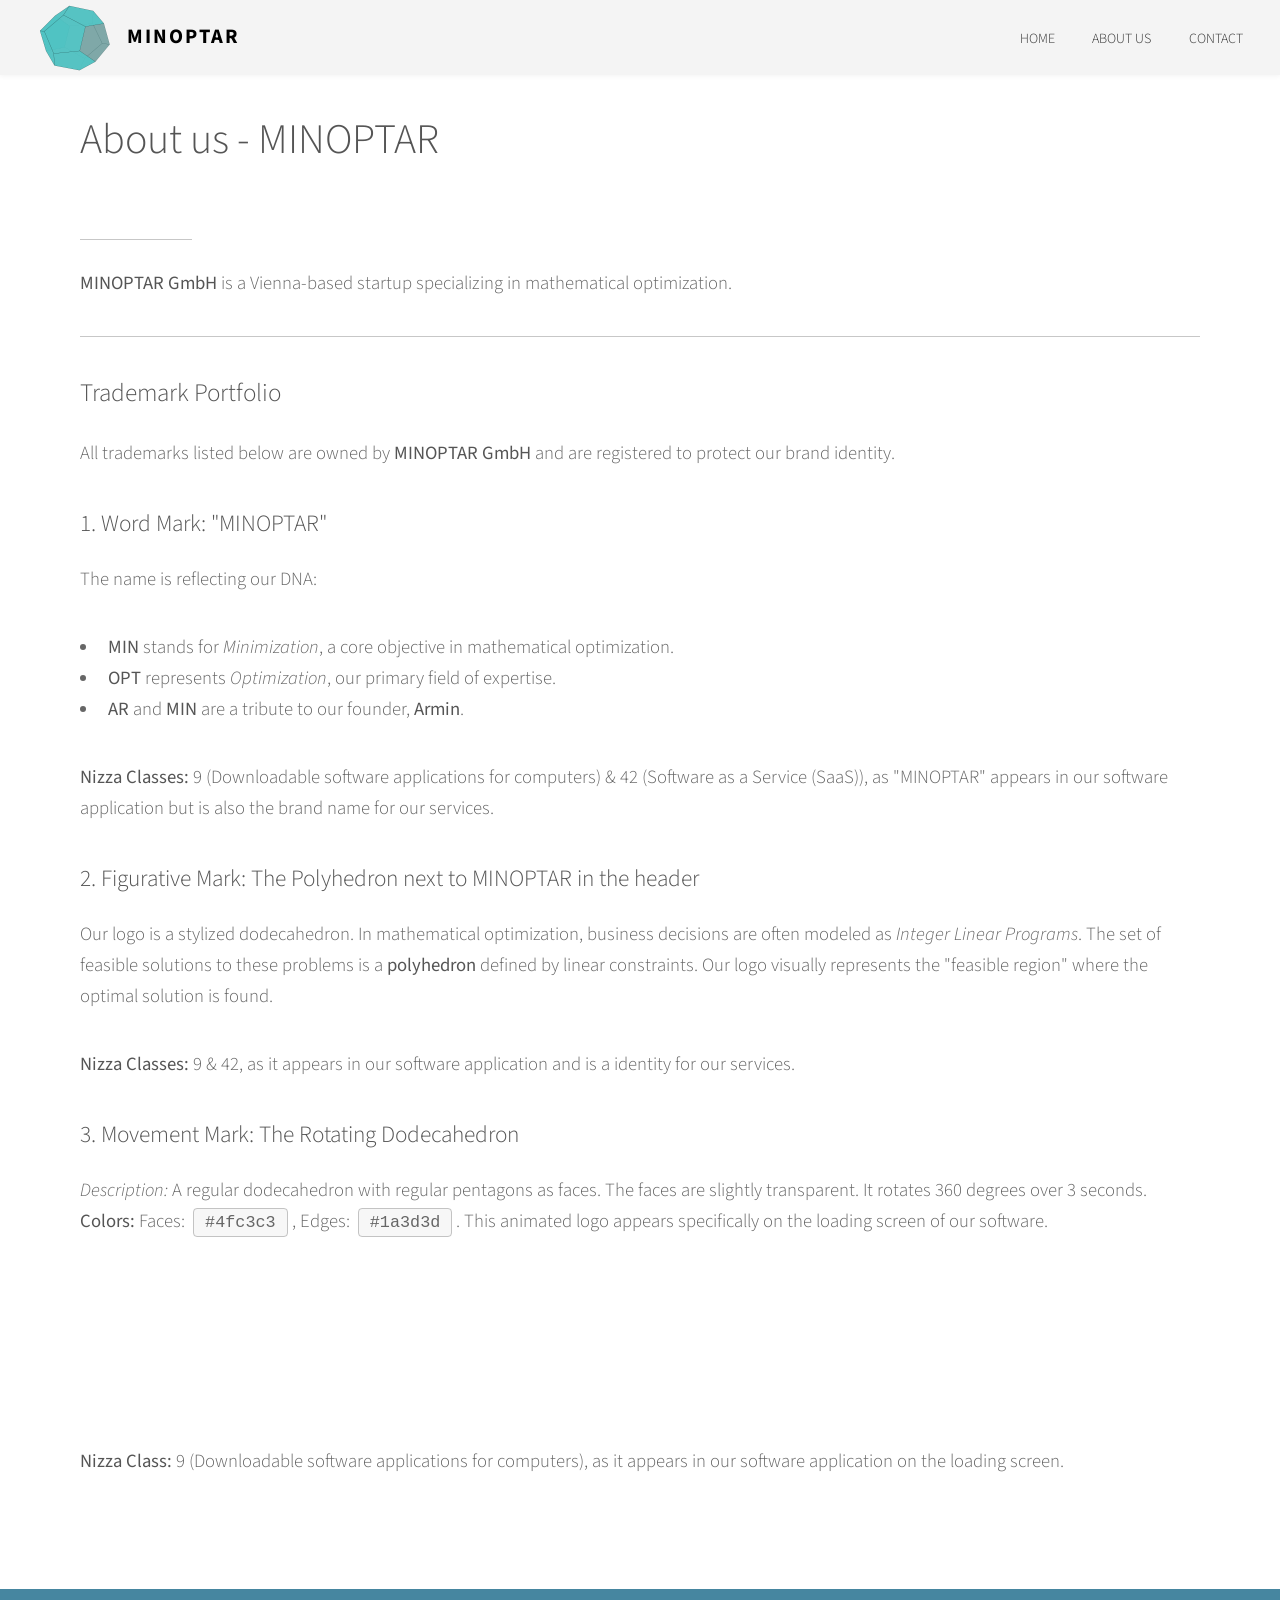
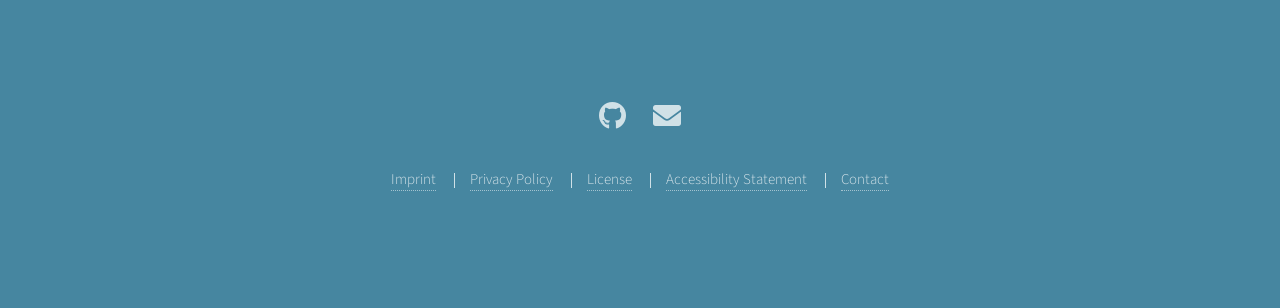
==== commit 855054ac: "barrieren fixen about" ====
--- a/about.html
+++ b/about.html
@@ -3,12 +3,16 @@
 <head>
     <title>About Us - MINOPTAR GmbH</title>
     <meta charset="utf-8" />
+    <meta name="viewport" content="width=device-width, initial-scale=1" />
     <link rel="stylesheet" href="assets/css/main.css" />
 </head>
-<body>
-    	<!-- Sticky Header Navigation -->
-		<nav id="nav-sticky">
-			<div class="nav-logo-container">
+<body class ="is-preload">
+    	<!-- FIX: Skip Link für Tastaturbenutzer -->
+    <a href="#main" class="skip-link">Skip to main content</a>
+
+    <!-- FIX: Nav Landmark mit Label -->
+    <nav id="nav-sticky" aria-label="Main Navigation">
+        <div class="nav-logo-container">
 				<img src="images/logo_zoomed.png" alt="MINOPTAR Polyhedron Logo" class="nav-logo-img" />
 				<span class="nav-logo-text">MINOPTAR</span>
 			</div>
@@ -18,10 +22,11 @@
 				<li><a href="contact.html">Contact</a></li>
 			</ul>
 		</nav>
-        
+
+<main id="main">
     <section class="main style1">
         <div class="container">
-            <header class="major"><h2>About us - MINOPTAR</h2></header>
+            <header class="major"><h1>About us - MINOPTAR</h1></header>
             <p><strong>MINOPTAR GmbH</strong> is a Vienna-based startup specializing in mathematical optimization.</p>
 
             <hr />
@@ -44,7 +49,7 @@
 
                 <!-- Figurative Mark -->
                 <div class="col-12">
-                    <h4>2. Figurative Mark: The Polyhedron</h4>
+                    <h4>2. Figurative Mark: The Polyhedron next to MINOPTAR in the header</h4>
                     <p>Our logo is a stylized dodecahedron. In mathematical optimization, business decisions are often modeled as <em>Integer Linear Programs</em>. The set of feasible solutions to these problems is a <strong>polyhedron</strong> defined by linear constraints. Our logo visually represents the "feasible region" where the optimal solution is found.</p>
                     <p><strong>Nizza Classes:</strong> 9 & 42, as it appears in our software application and is a identity for our services.</p>
                 </div>
@@ -64,7 +69,7 @@
             </div>
         </div>
     </section>
-
+</main>
 
     <!-- Footer -->
 			<footer id="footer">
--- a/assets/css/main.css
+++ b/assets/css/main.css
@@ -3666,4 +3666,8 @@
 /* Landmark spacing fix */
 main {
     display: block;
+}
+
+h1 {
+    font-size: 2.25em; 
 }
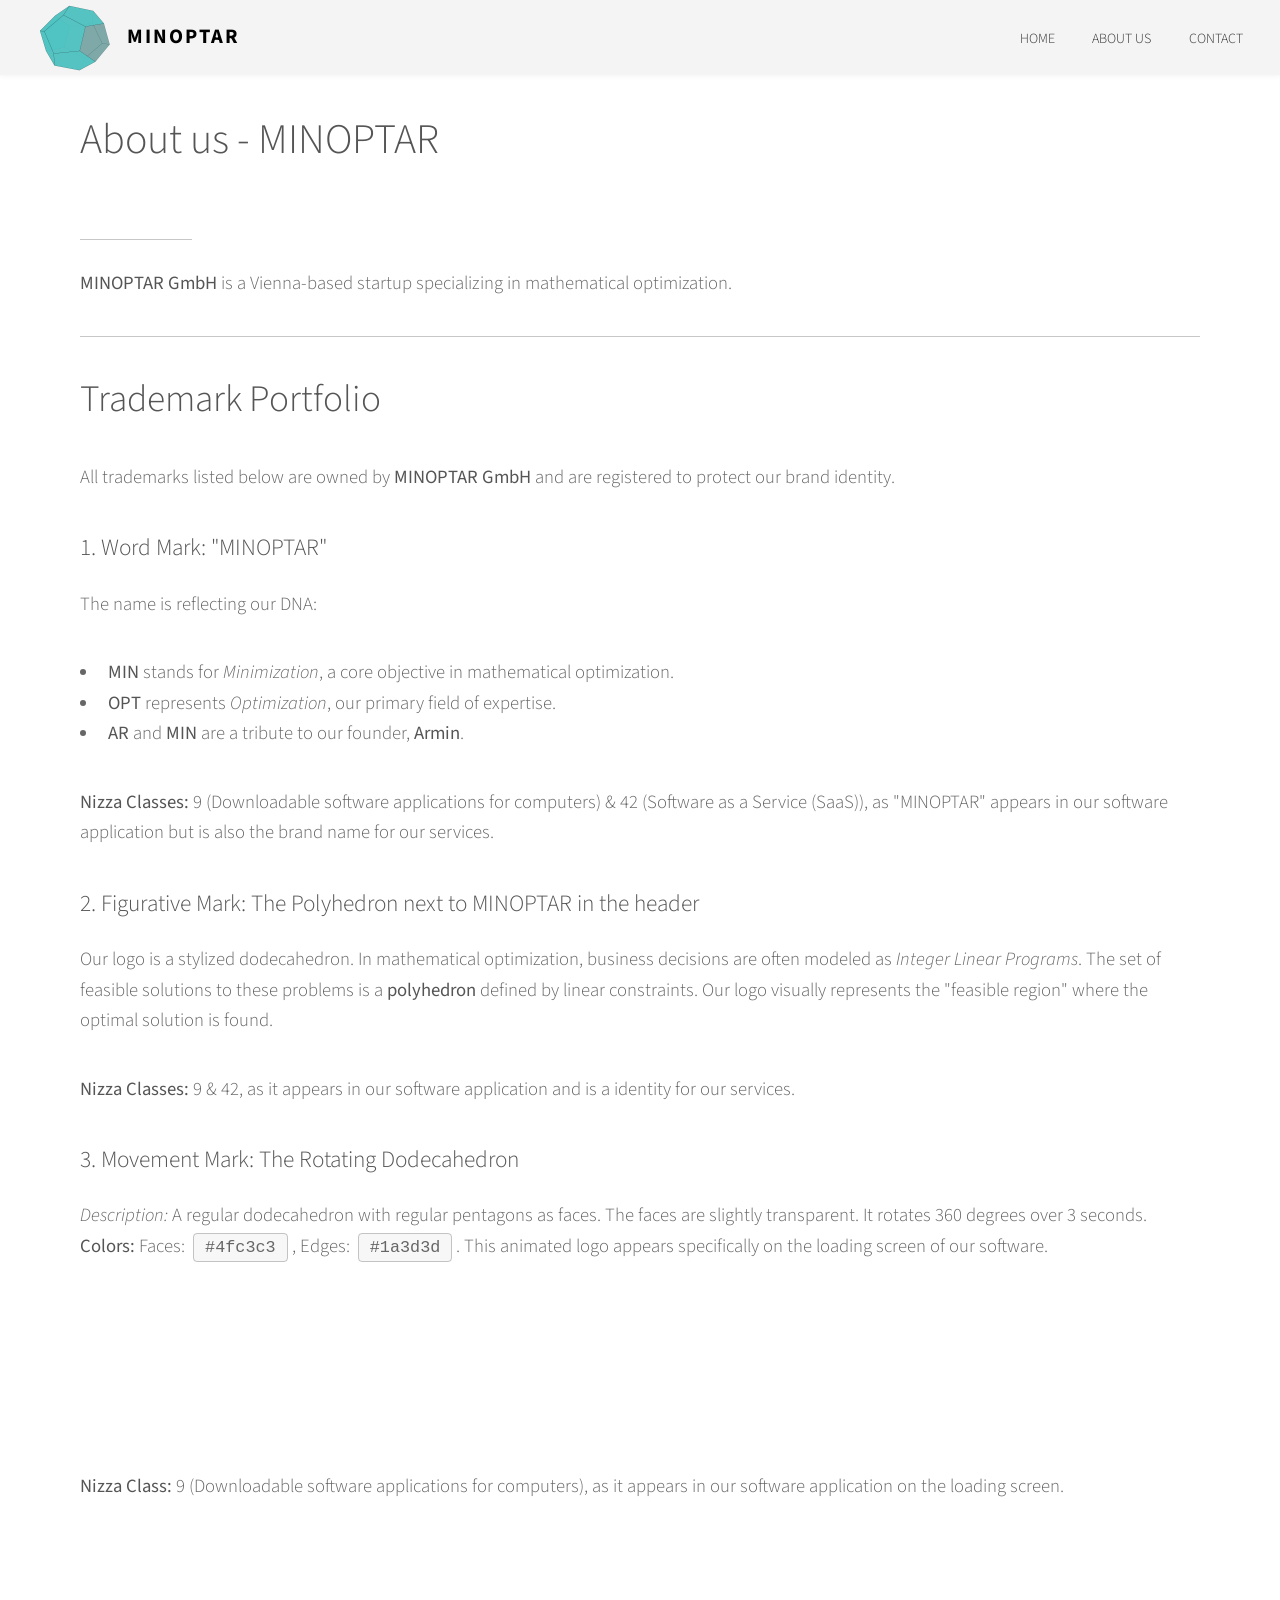
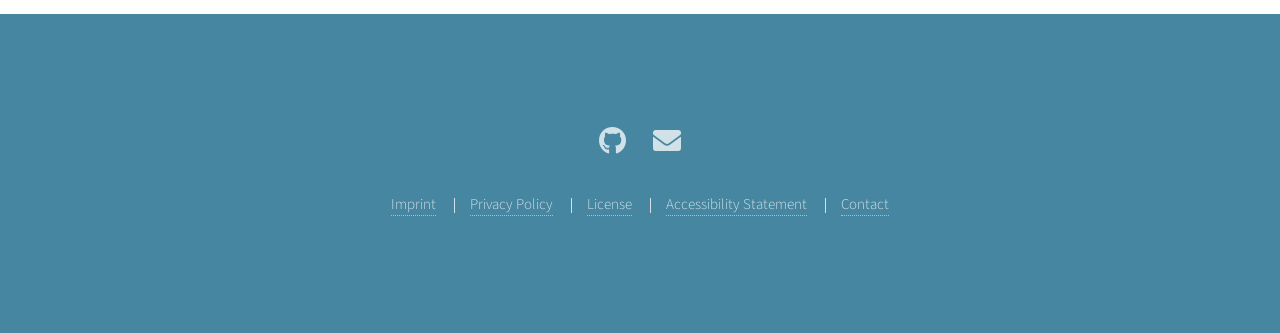
==== commit e86a27d6: "barrieren fix about h1 auf h3 uerberschrift h2 hat gefehlt" ====
--- a/about.html
+++ b/about.html
@@ -30,7 +30,7 @@
             <p><strong>MINOPTAR GmbH</strong> is a Vienna-based startup specializing in mathematical optimization.</p>
 
             <hr />
-            <h3>Trademark Portfolio</h3>
+            <h2>Trademark Portfolio</h2>
             <p>All trademarks listed below are owned by <strong>MINOPTAR GmbH</strong> and are registered to protect our brand identity.</p>
 
             <div class="row">
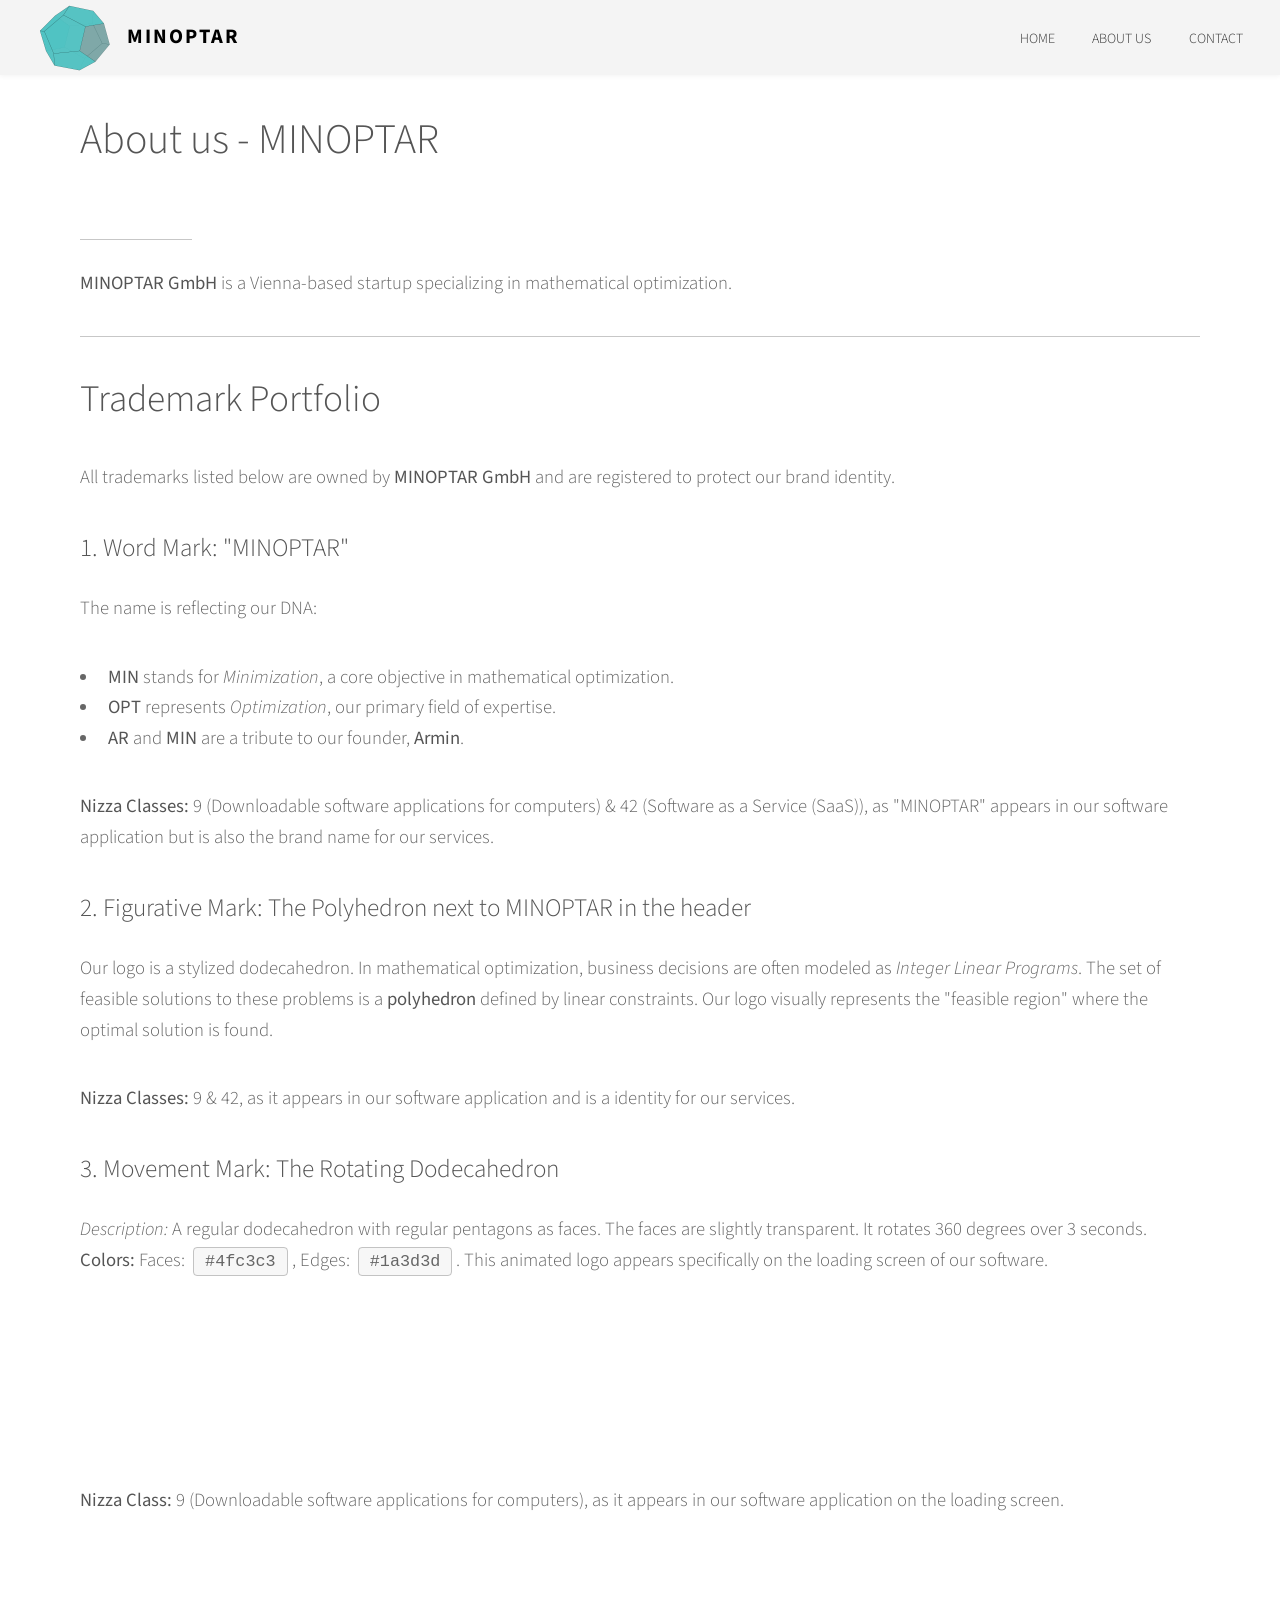
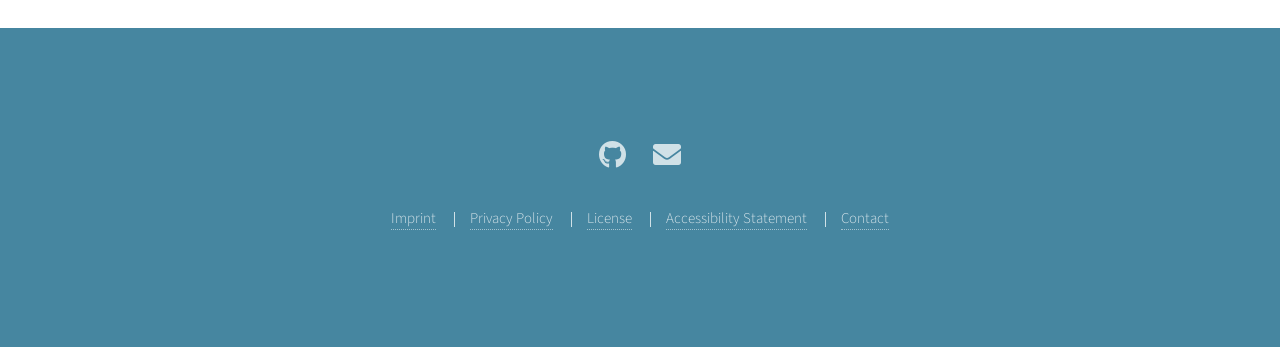
==== commit 645799a7: "barrieren fix about h3 ueberschrift hat gefehlt" ====
--- a/about.html
+++ b/about.html
@@ -36,7 +36,7 @@
             <div class="row">
                 <!-- Word Mark -->
                 <div class="col-12">
-                    <h4>1. Word Mark: "MINOPTAR"</h4>
+                    <h3>1. Word Mark: "MINOPTAR"</h3>
                     <p>The name is reflecting our DNA:
                         <ul>
                             <li><strong>MIN</strong> stands for <em>Minimization</em>, a core objective in mathematical optimization.</li>
@@ -49,14 +49,14 @@
 
                 <!-- Figurative Mark -->
                 <div class="col-12">
-                    <h4>2. Figurative Mark: The Polyhedron next to MINOPTAR in the header</h4>
+                    <h3>2. Figurative Mark: The Polyhedron next to MINOPTAR in the header</h3>
                     <p>Our logo is a stylized dodecahedron. In mathematical optimization, business decisions are often modeled as <em>Integer Linear Programs</em>. The set of feasible solutions to these problems is a <strong>polyhedron</strong> defined by linear constraints. Our logo visually represents the "feasible region" where the optimal solution is found.</p>
                     <p><strong>Nizza Classes:</strong> 9 & 42, as it appears in our software application and is a identity for our services.</p>
                 </div>
 
                 <!-- Movement Mark -->
                 <div class="col-12">
-                    <h4>3. Movement Mark: The Rotating Dodecahedron</h4>
+                    <h3>3. Movement Mark: The Rotating Dodecahedron</h3>
                     <p><em>Description:</em> A regular dodecahedron with regular pentagons as faces. The faces are slightly transparent. It rotates 360 degrees over 3 seconds. 
                         <strong>Colors:</strong> Faces: <code>#4fc3c3</code>, Edges: <code>#1a3d3d</code>. 
                         This animated logo appears specifically on the loading screen of our software.</p>
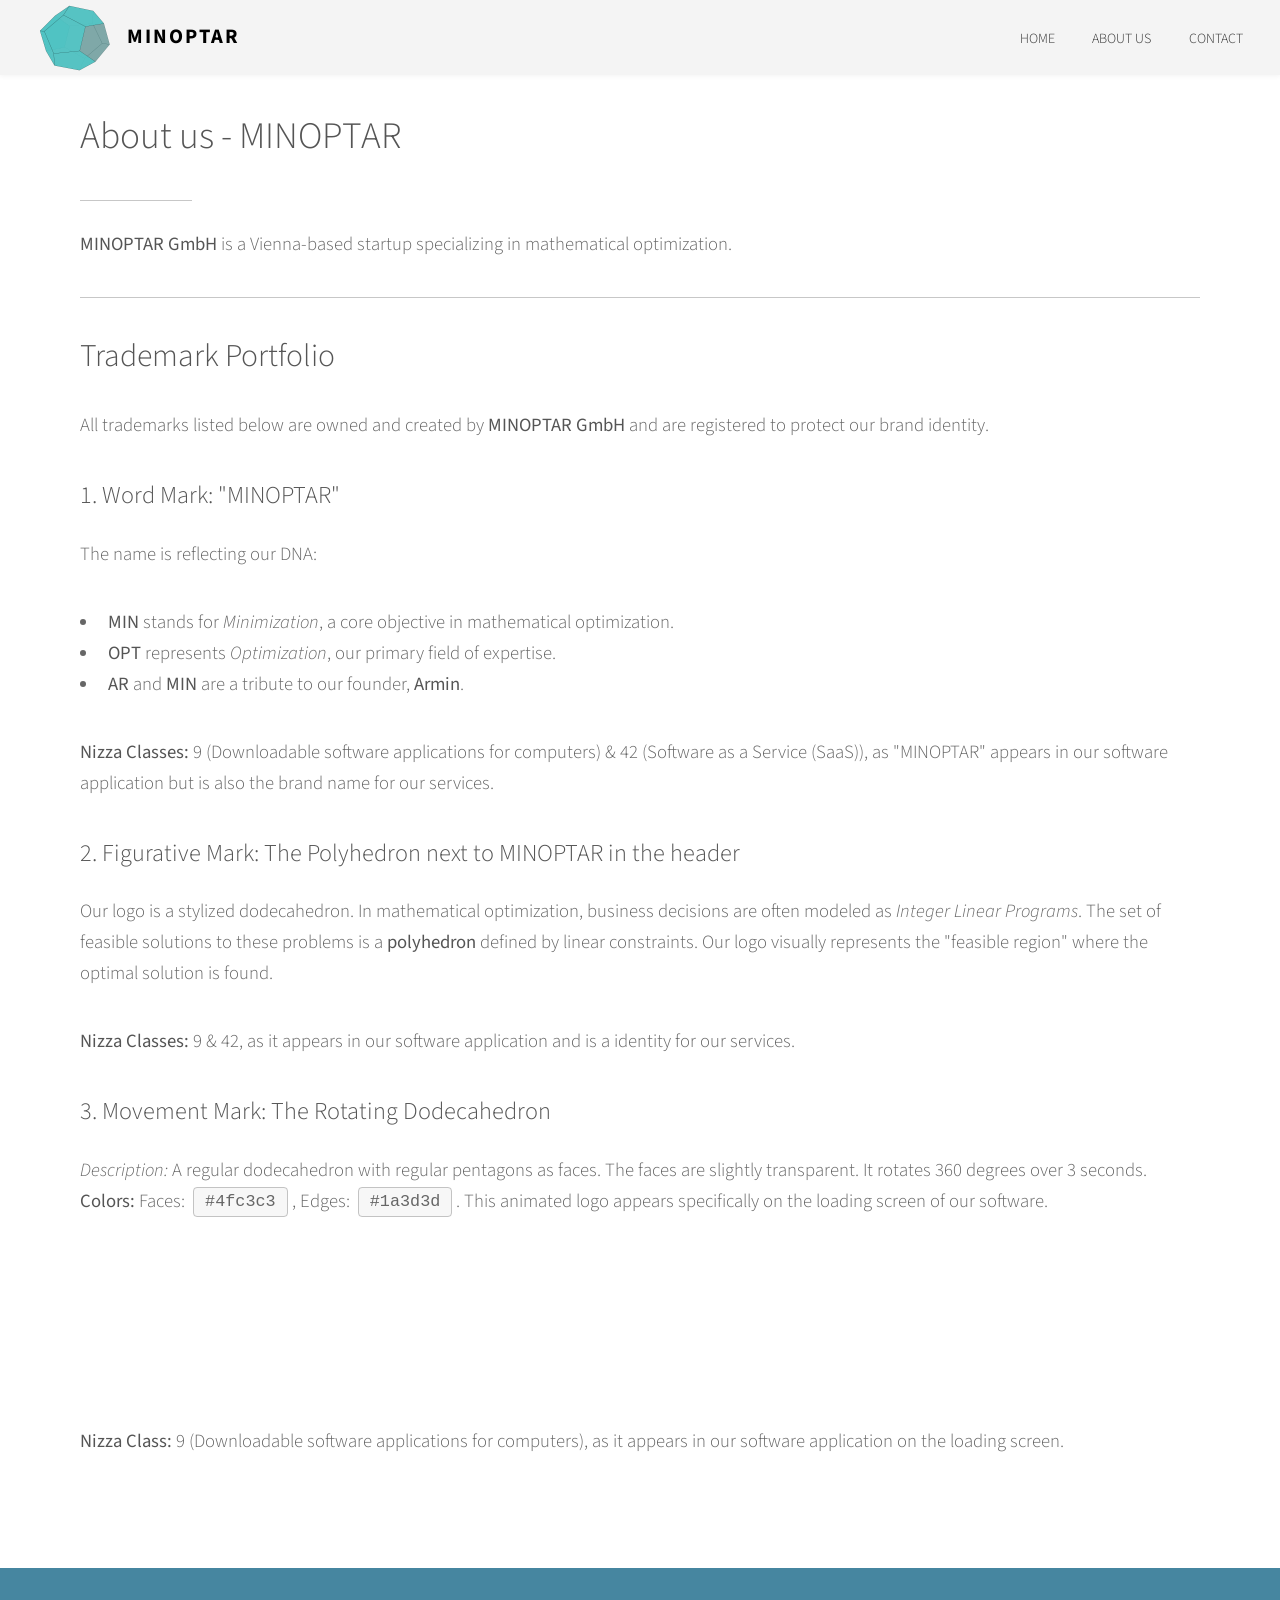
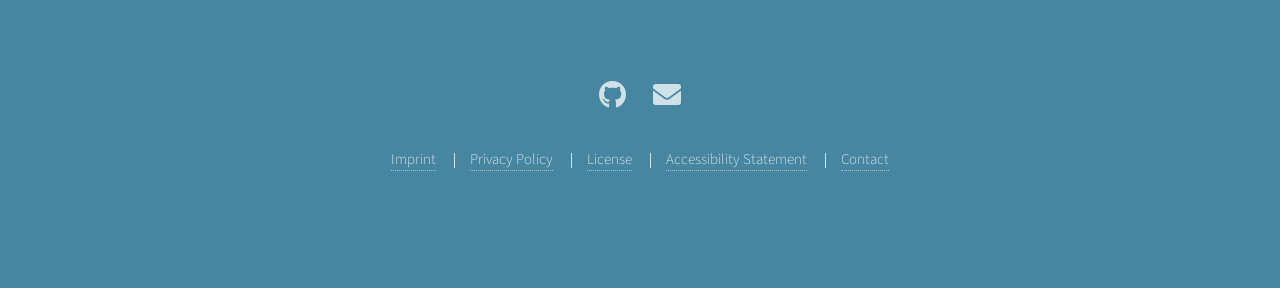
==== commit 125c20cb: "accecibility statement und doku" ====
--- a/about.html
+++ b/about.html
@@ -7,10 +7,10 @@
     <link rel="stylesheet" href="assets/css/main.css" />
 </head>
 <body class ="is-preload">
-    	<!-- FIX: Skip Link für Tastaturbenutzer -->
+    	<!-- Skip Link für Tastaturbenutzer -->
     <a href="#main" class="skip-link">Skip to main content</a>
 
-    <!-- FIX: Nav Landmark mit Label -->
+    <!-- Nav Landmark mit Label -->
     <nav id="nav-sticky" aria-label="Main Navigation">
         <div class="nav-logo-container">
 				<img src="images/logo_zoomed.png" alt="MINOPTAR Polyhedron Logo" class="nav-logo-img" />
@@ -31,7 +31,7 @@
 
             <hr />
             <h2>Trademark Portfolio</h2>
-            <p>All trademarks listed below are owned by <strong>MINOPTAR GmbH</strong> and are registered to protect our brand identity.</p>
+            <p>All trademarks listed below are owned and created by <strong>MINOPTAR GmbH</strong> and are registered to protect our brand identity.</p>
 
             <div class="row">
                 <!-- Word Mark -->
--- a/assets/css/main.css
+++ b/assets/css/main.css
@@ -3669,5 +3669,17 @@
 }
 
 h1 {
-    font-size: 2.25em; 
+    font-size: 2.0em; 
+}
+
+h2 {
+    font-size: 1.7em; 
+}
+
+h3 {
+    font-size: 1.3em; 
+}
+
+header.major h1 {
+    margin-bottom: 0.25em; /* Zieht den Text näher an die Linie */
 }
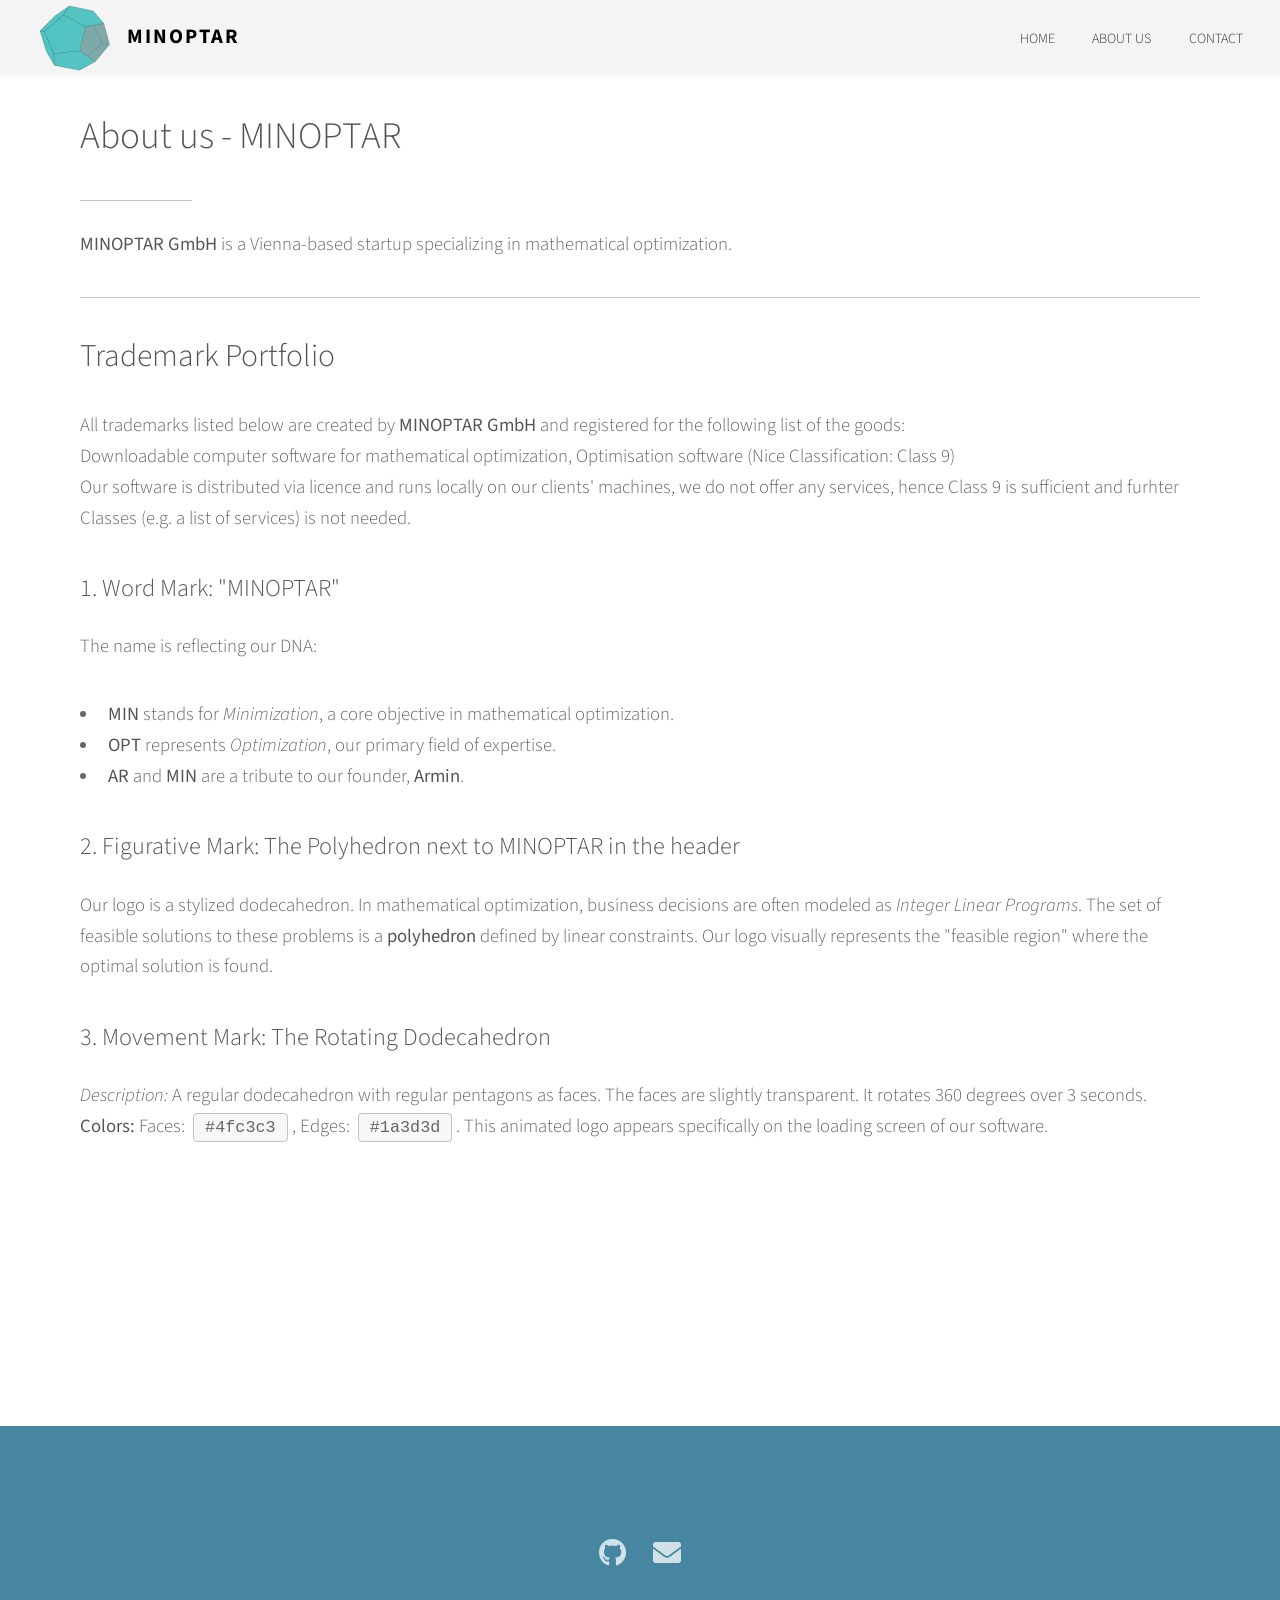
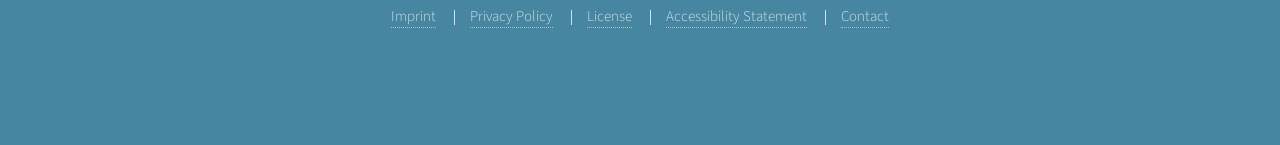
==== commit 56862596: "nica classes ausgebessert, da ich keinen service anbiete nur produkt" ====
--- a/about.html
+++ b/about.html
@@ -31,7 +31,12 @@
 
             <hr />
             <h2>Trademark Portfolio</h2>
-            <p>All trademarks listed below are owned and created by <strong>MINOPTAR GmbH</strong> and are registered to protect our brand identity.</p>
+            <p>All trademarks listed below are created by <strong>MINOPTAR GmbH</strong> and 
+                registered for the following list of the goods: 
+                <br> Downloadable computer software for mathematical optimization, Optimisation software (Nice Classification: Class 9)
+                <br> Our software is distributed via licence and runs locally on our clients' machines, we do not offer any services,
+                hence Class 9 is sufficient and furhter Classes (e.g. a list of services) is not needed.
+            </p>
 
             <div class="row">
                 <!-- Word Mark -->
@@ -43,7 +48,7 @@
                             <li><strong>OPT</strong> represents <em>Optimization</em>, our primary field of expertise.</li>
                             <li><strong>AR</strong> and <strong>MIN</strong> are a tribute to our founder, <strong>Armin</strong>.</li>
                         </ul>
-                        <strong>Nizza Classes:</strong> 9 (Downloadable software applications for computers) & 42 (Software as a Service (SaaS)), as "MINOPTAR" appears in our software application but is also the brand name for our services.
+
                     </p>
                 </div>
 
@@ -51,7 +56,6 @@
                 <div class="col-12">
                     <h3>2. Figurative Mark: The Polyhedron next to MINOPTAR in the header</h3>
                     <p>Our logo is a stylized dodecahedron. In mathematical optimization, business decisions are often modeled as <em>Integer Linear Programs</em>. The set of feasible solutions to these problems is a <strong>polyhedron</strong> defined by linear constraints. Our logo visually represents the "feasible region" where the optimal solution is found.</p>
-                    <p><strong>Nizza Classes:</strong> 9 & 42, as it appears in our software application and is a identity for our services.</p>
                 </div>
 
                 <!-- Movement Mark -->
@@ -64,7 +68,6 @@
                         <source src="videos/minoptar_motion_logo.mp4" type="video/mp4">
                         Your browser does not support the video tag.
                     </video>
-                    <p><strong>Nizza Class:</strong> 9 (Downloadable software applications for computers), as it appears in our software application on the loading screen.</p>
                 </div>
             </div>
         </div>
--- a/assets/css/main.css
+++ b/assets/css/main.css
@@ -3682,4 +3682,32 @@
 
 header.major h1 {
     margin-bottom: 0.25em; /* Zieht den Text näher an die Linie */
+}
+
+/* Schiebt den gesamten Header-Inhalt unter die Navigationsleiste */
+#header {
+    padding-top: 14em !important; /* Erhöht den Abstand von oben */
+}
+
+/* Falls das Video selbst zu weit oben klebt, geben wir ihm einen kleinen Offset */
+.header-video {
+    top: calc(50% + 2em); /* Verschiebt den Mittelpunkt des Videos leicht nach unten */
+}
+
+/* Fix für den Text-Container im Header */
+#header .inner {
+    padding-top: 2em; /* Zusätzlicher Puffer für die Überschrift */
+}
+
+/* Den Text-Container im Header minimal nach oben schieben */
+#header .inner {
+    position: relative;
+    margin-top: -1cm !important; /* Schiebt den gesamten Block exakt 1cm hoch */
+}
+
+/* Falls der Abstand zwischen dem Video und dem Text zu groß wirkt, 
+   kannst du auch das Padding des Headers feinjustieren: */
+#header {
+    padding-top: 12em !important; /* Etwas weniger als die vorherigen 14em, um es hochzuziehen */
+    padding-bottom: 7em !important;
 }
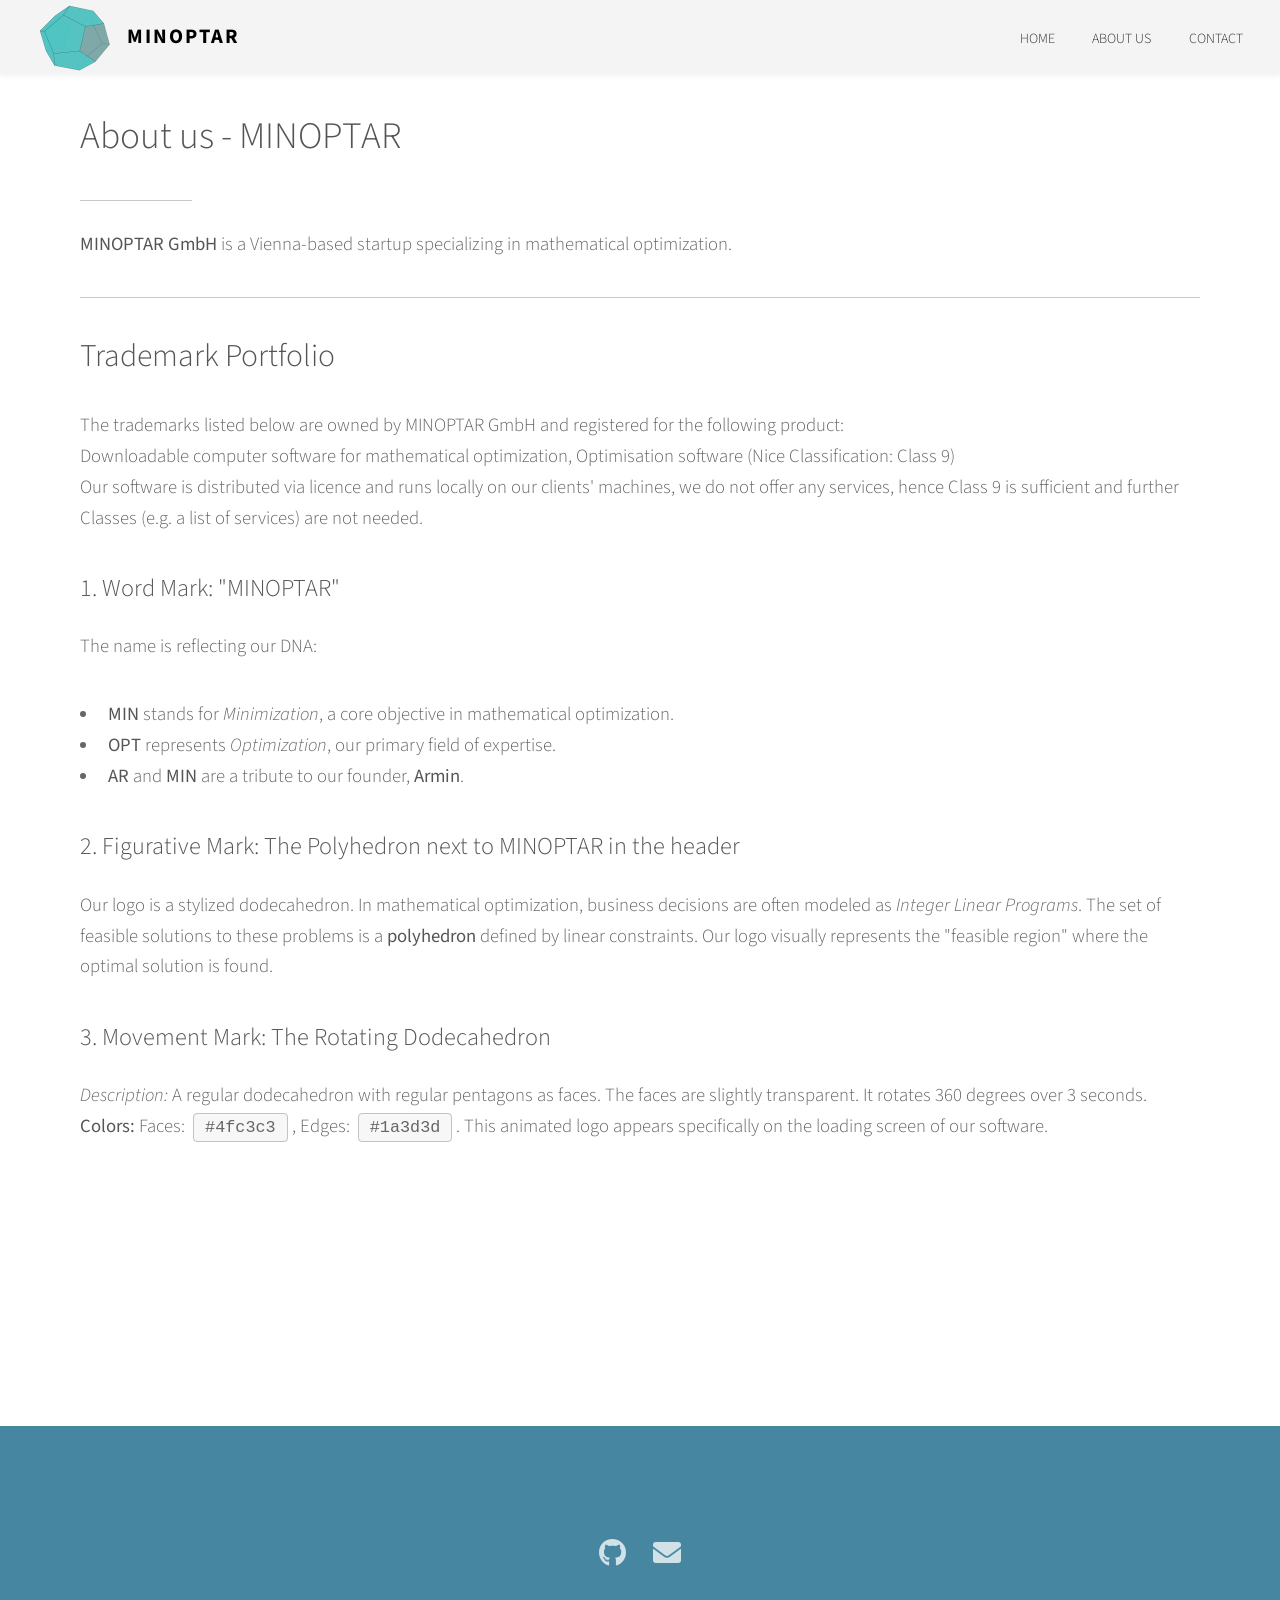
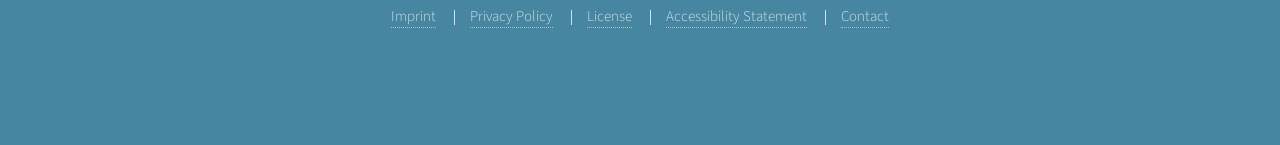
==== commit e774558e: "minor formulierungsfehler behoben" ====
--- a/about.html
+++ b/about.html
@@ -31,11 +31,11 @@
 
             <hr />
             <h2>Trademark Portfolio</h2>
-            <p>All trademarks listed below are created by <strong>MINOPTAR GmbH</strong> and 
-                registered for the following list of the goods: 
+            <p>The trademarks listed below are owned by MINOPTAR GmbH and 
+                registered for the following product: 
                 <br> Downloadable computer software for mathematical optimization, Optimisation software (Nice Classification: Class 9)
                 <br> Our software is distributed via licence and runs locally on our clients' machines, we do not offer any services,
-                hence Class 9 is sufficient and furhter Classes (e.g. a list of services) is not needed.
+                hence Class 9 is sufficient and further Classes (e.g. a list of services) are not needed.
             </p>
 
             <div class="row">
